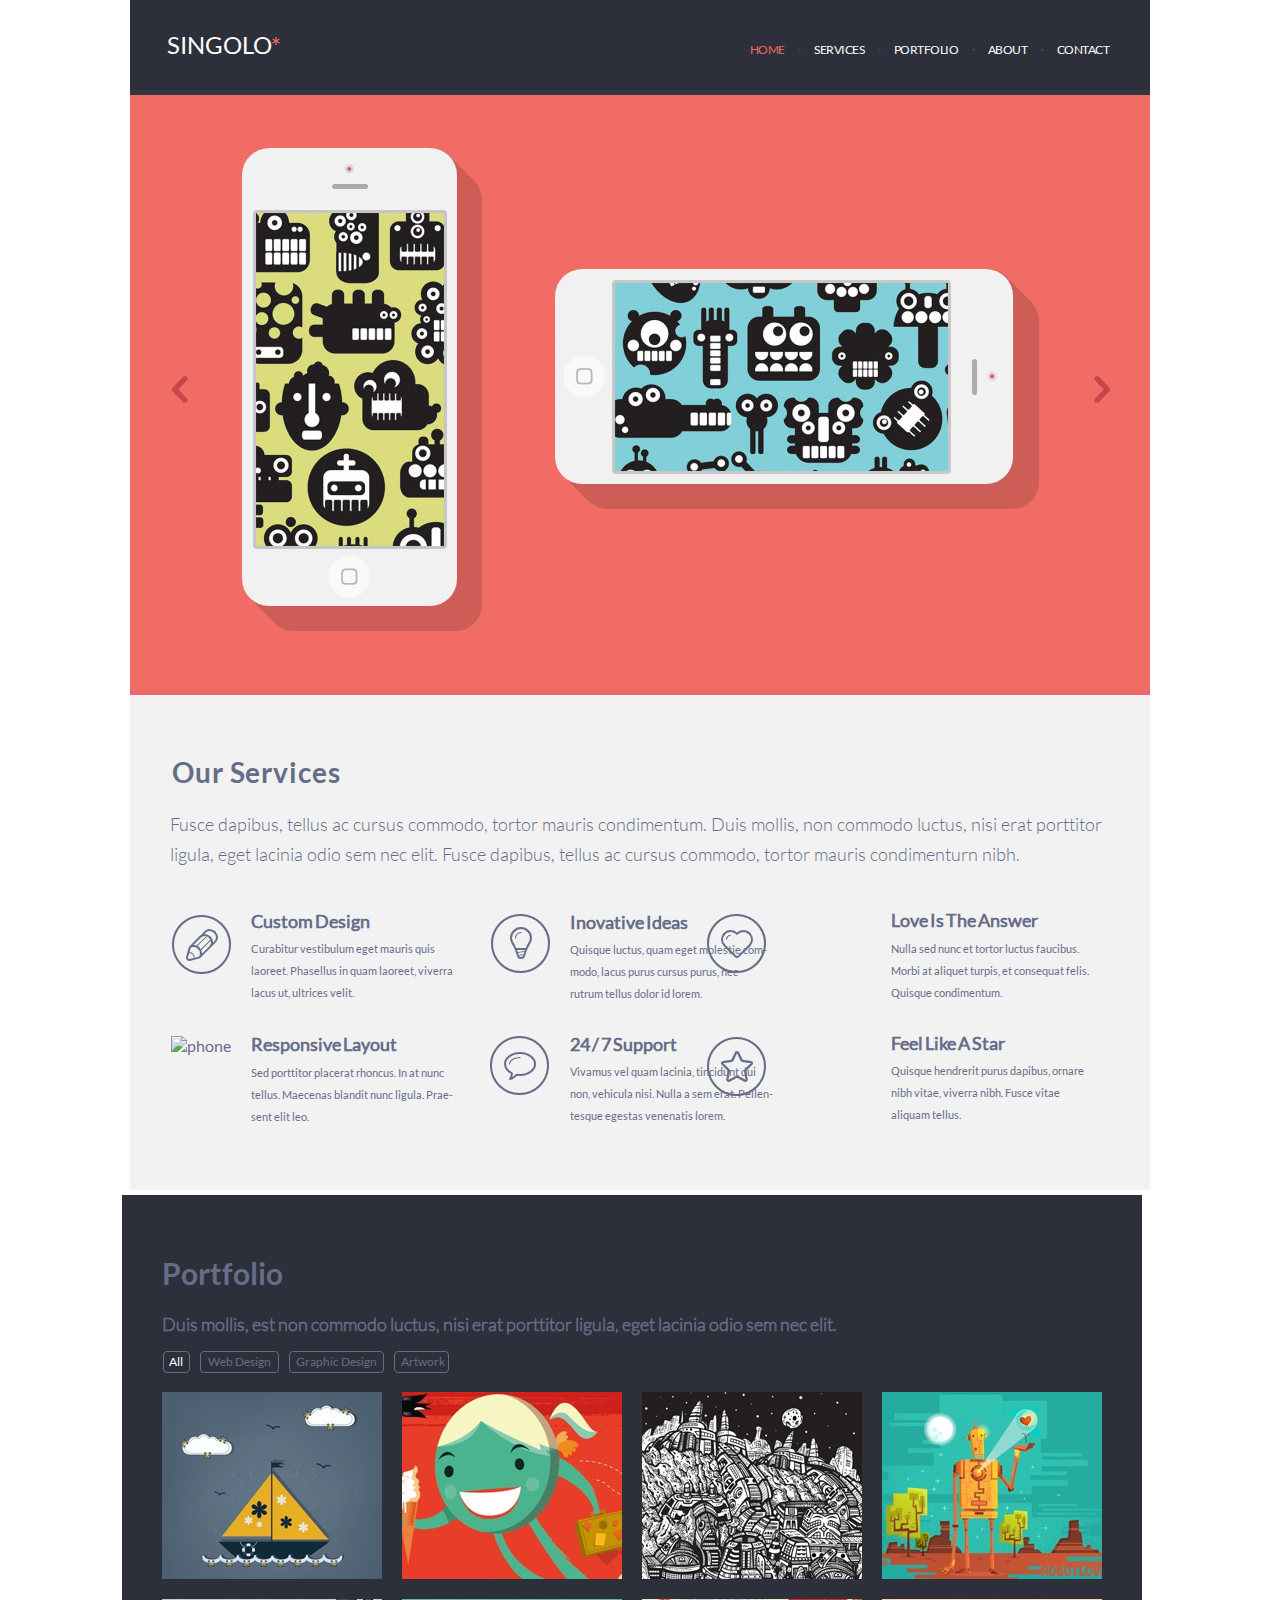
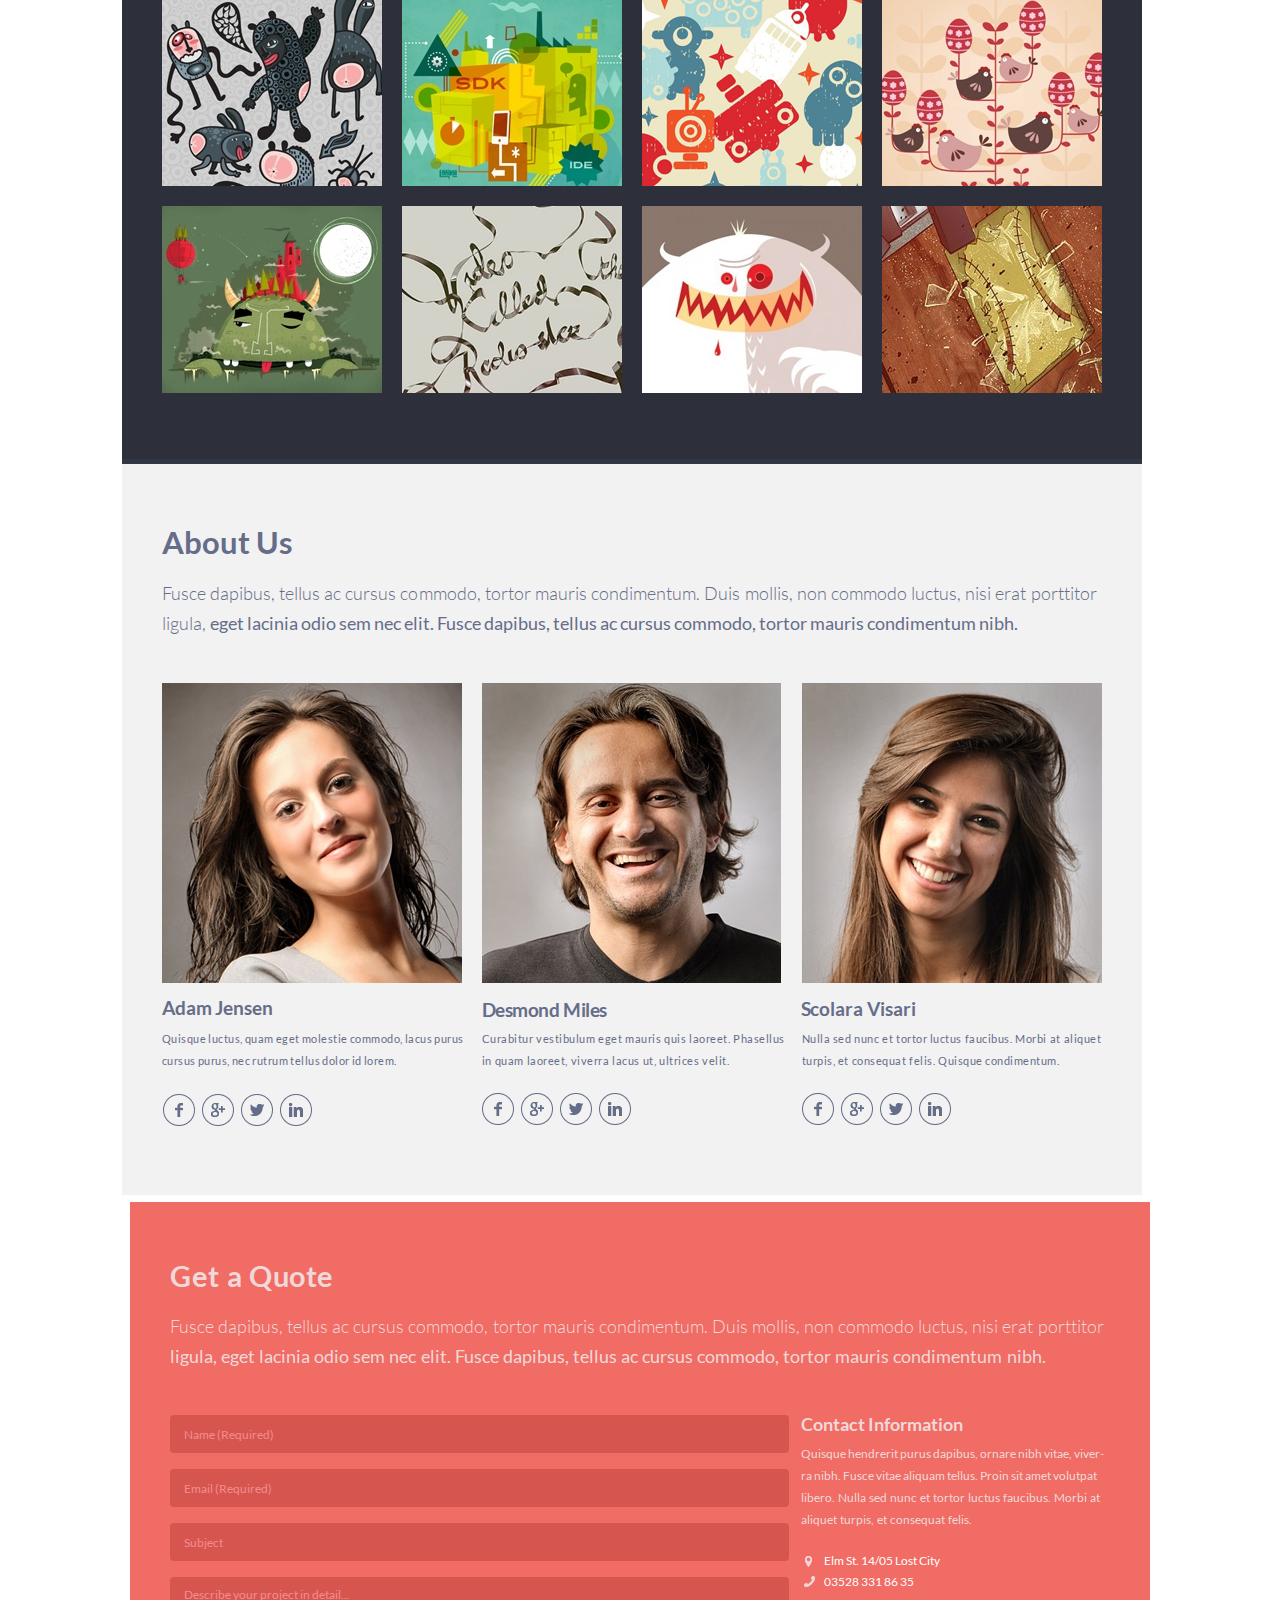
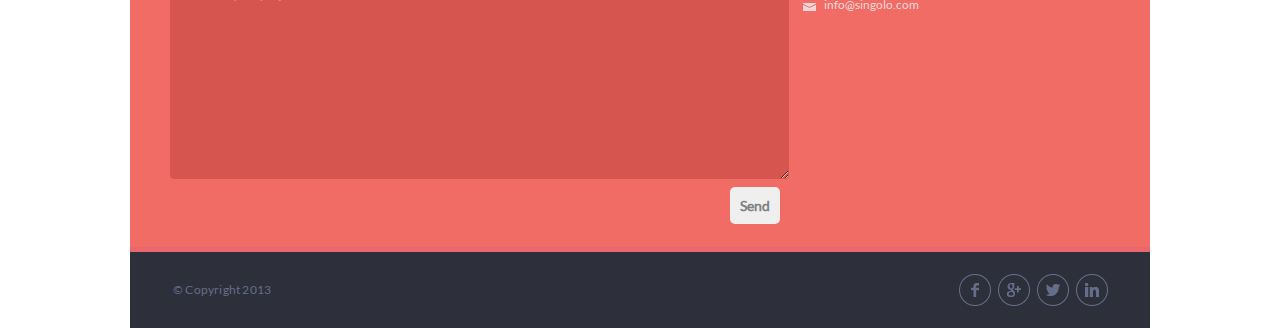
==== index.html @ 30cc9126 "feat: add html and css" ====
<!DOCTYPE html>
<html> 
    <head>
        <title>Singolo</title>
        <meta charset="UTF-8">
        <link  href="style.css" rel="stylesheet" type="text/css">
<link href='http://fonts.googleapis.com/css?family=Lato&subset=latin,latin-ext' rel='stylesheet' type='text/css'>
    </head>
    <body>
        <div class="header">
        <header>
<nav class="nav-box">
    <div><h1 id="logo">SINGOLO<span id="star">*</span></h1></div>
    <div><ul>
          <li><a href="#home">Home</a></li>
	  <li class="circle">·</li>
          <li><a id="white" href="#">services</a></li>
	  <li class="circle">·</li> 
          <li><a id="white" href="#">portfolio</a></li>
	  <li class="circle">·</li>
          <li><a id="white" href="#">about</a></li>
	  <li class="circle">·</li>
          <li><a id="white" href="#">contact</a></li>
    </ul></div>
</nav>
    </header>
    </div>
        <div>
<div class="red-box">
<img class="chev1" id="chev_1" src="assets/images/chev_1.png" alt="chev_1" />
<img id="phone-1" src="assets/images/iPhone_Vertical.png" alt="vertical-phone"/>
<img id="phone-2" src="assets/images/iPhone_Horizontal.png" alt="horizontal-phone"/>
<img class="chev2" id="chev_2" src="assets/images/chev_2.png" alt="chev_2"/>
</div>
<div class="grey-box">
<div class="service">
<h1 class="main-1">Our Services</h1> 
<p class="text-1"> Fusce dapibus, tellus ac cursus commodo, tortor mauris condimentum. Duis mollis, non commodo luctus, nisi erat porttitor <br> ligula, eget lacinia odio sem nec elit. Fusce dapibus, tellus ac cursus commodo, tortor mauris condimenturn nibh.</p>   
</div>
<div class="pen"> 
    <img src="assets/images/pen.png" alt="pen"/>
    <h1>Custom Design</h1>
    <p>Curabitur vestibulum eget mauris quis<br> laoreet. Phasellus in quam
        laoreet, viverra<br> lacus ut, ultrices velit.</p></div>
<div class="phone">
    <img src="assets/images/phone1.png" alt="phone"/>
    <h1>Responsive Layout</h1>
    <p>Sed porttitor placerat rhoncus. In at nunc<br> tellus. Maecenas
        blandit nunc ligula. Prae-<br>sent elit leo.</p>
</div>
<div class="bulb">
    <img src="assets/images/bulb.png" alt="bulb"/>
    <h1>Inovative Ideas</h1>
    <p> Quisque luctus, quam eget molestie com-<br>
        modo, lacus purus cursus purus, nec<br> rutrum tellus dolor id lorem.</p>
    </div>
<div class="dialog">
<img src="assets/images/bubble.png" alt="dialog"/>
<h1>24 / 7 Support</h1>
<p>Vivamus vel quam lacinia, tincidunt dui<br> non, vehicula nisi.
Nulla a sem erat. Pellen-<br>tesque egestas venenatis lorem.</p>
</div>
<div class="heart">
<img src="assets/images/heart.png" alt="heart" />
<h1>Love Is The Answer</h1>
<p> Nulla sed nunc et tortor luctus faucibus.<br> Morbi at aliquet
    turpis, et consequat felis.<br> Quisque condimentum.</p>
</div>
<div class="star">
<img src="assets/images/star.png" alt="star"/>
<h1>Feel Like A Star</h1>
<p> Quisque hendrerit purus dapibus, ornare<br> nibh vitae, viverra
    nibh. Fusce vitae<br> aliquam tellus.</p>
</div>
</div>
        </div>
	<div class="secondblock">
        <div class="head">
<h1>Portfolio</h1>
<p>Duis mollis, est non commodo luctus, nisi erat porttitor ligula, eget lacinia odio sem nec elit.</p>
        <nav class="nav-block"><ul>
            <li class="elall"><a class="allobj" href="#">All</a></li>
            <li id="ulsec" class="webdes"><a href="#">Web Design</a></li>
            <li id="ulsec" class="graphdes"><a href="#">Graphic Design</a></li>
            <li id="ulsec" class="artwork"><a href="#">Artwork</a></li>
        </ul></nav>
        <img id="ship" src="assets/images/p1.png" alt="ship"/>
        <img id="girl" src="assets/images/p2.png" alt="girl"/>
        <img id="city" src="assets/images/p3.png" alt="town"/>
        <img id="robot" src="assets/images/p4.png" alt="robot"/>
        <img id="hear" src="assets/images/p5.png" alt="hear"/>
        <img id="sdk" src="assets/images/p6.png" alt="sdk"/>
        <img id="details" src="assets/images/p7.png" alt="details"/>
        <img id="birds" src="assets/images/p8.png" alt="birds"/>
        <img id="monster" src="assets/images/p12.png" alt="monster"/>
        <img id="words" src="assets/images/p9.png" alt="words"/>
        <img id="monster2" src="assets/images/p10.png" alt="monster"/>
        <img id="smth" src="assets/images/p11.png" alt="something"/>
    </div>
       
        <div class="main-block">
<h1 class="about">About Us</h1>
<p id="textfoot">Fusce dapibus, tellus ac cursus commodo, tortor mauris condimentum. Duis mollis, non commodo luctus, nisi erat porttitor <br>
     ligula, <span>eget lacinia odio sem nec elit. Fusce dapibus, tellus ac cursus commodo, tortor mauris condimentum nibh.</span></p>
     <img id="phg" src="assets/images/ph1.png" alt="girl"/>
     <img id="ph2" src="assets/images/ph2.png" alt="man"/>
     <img id="ph3" src="assets/images/ph3.png" alt="girl"/>
     <br>
     <div class="girl1"><h1 id="h1ph1">Adam Jensen</h1>
     <p>
        Quisque luctus, quam eget molestie commodo, lacus purus <br> 
        cursus purus, nec rutrum tellus dolor id lorem.
     </p>
    </div>
     <div class="man1"><h1 id="h1ph2">Desmond Miles</h1>
        <p>
            Curabitur vestibulum eget mauris quis laoreet. Phasellus <br>
             in quam laoreet, viverra lacus ut, ultrices velit.
        </p></div>
        <div class="girl2"><h1 id="h1ph3">Scolara Visari</h1>
            <p>
                Nulla sed nunc et tortor luctus faucibus. Morbi at aliquet <br>  turpis, et consequat felis. 
                Quisque condimentum.
            </p></div>
            <div id="socials">
                <a href="#"><img id="face" src="assets/images/facebook.png" alt="facebook"/></a>
                <a href="#"><img id="goog" src="assets/images/google+.png" alt="google"/></a>
                <a href="#"><img id="twit" src="assets/images/twitter.png" alt="twitter"/></a>
                <a href="#"><img id="link" src="assets/images/linkedin.png" alt="linkedin"/></a>
               </div>
               <div id="socials1">
                <a href="#"><img id="face" src="assets/images/facebook.png" alt="facebook"/></a>
                <a href="#"><img id="goog" src="assets/images/google+.png" alt="google"/></a>
                <a href="#"><img id="twit" src="assets/images/twitter.png" alt="twitter"/></a>
                <a href="#"><img id="link" src="assets/images/linkedin.png" alt="linkedin"/></a>
               </div>
               <div id="socials2">
                <a href="#"><img id="face" src="assets/images/facebook.png" alt="facebook"/></a>
                <a href="#"><img id="goog" src="assets/images/google+.png" alt="google"/></a>
                <a href="#"><img id="twit" src="assets/images/twitter.png" alt="twitter"/></a>
                <a href="#"><img id="link" src="assets/images/linkedin.png" alt="linkedin"/></a>
               </div>
        </div>
        </div>
        <div class="red-block">
            <h1>Get a Quote</h1>
            <p>Fusce dapibus, tellus ac cursus commodo, tortor mauris condimentum. Duis mollis, non commodo luctus, nisi erat porttitor<br>
                <span>ligula, eget lacinia odio sem nec elit. Fusce dapibus, tellus ac cursus commodo, tortor mauris condimentum nibh.</span></p>
            <form class="form" method="POST">
            <p>
            <input id="one" type="text" name="Name" placeholder="Name (Required)" required>
            <input id="two" type="email" name="Email" placeholder="Email (Required)" required>
            <input id="three" type="text" name="Subject" placeholder="Subject">
            <textarea id="four" name="description" placeholder="Describe your project in detail..."></textarea>
           <br>
            <input id="five" type="submit" name="send" value="Send">
            </p>
            </form>
        </div>
        <div class="contacts"> 
            <h1>Contact Information</h1>
            <p>Quisque hendrerit purus dapibus, ornare nibh vitae, viver-<br> ra nibh. Fusce vitae aliquam tellus. Proin sit amet volutpat<br><span>libero. Nulla sed nunc et tortor luctus faucibus. Morbi at<br> aliquet turpis, et consequat felis.</span> </p>
        <img id="loc" src="assets/images/location.png" alt="location"/>
        <br>
        <img id="ph" src="assets/images/phone.png" alt="phone"/>
        <br>
        <img id="mail" src="assets/images/mail.png" alt="mail"/>
 
        <p id="loc1"><a id="link" href="mailto:dasha2013724@icloud.com">Elm St. 14/05 Lost City</a></p>
        <p id="ph1"><a id="link" href="tel:+375293877455">03528 331 86 35</a></p>
        <p id="mail1">info@singolo.com</p></div>
        <div><footer class="footer">
           <p>© Copyright 2013</p>
           <div id="socials4">
            <a href="#"><img id="face" src="assets/images/facebook.png" alt="facebook"/></a>
            <a href="#"><img id="goog" src="assets/images/google+.png" alt="google"/></a>
            <a href="#"><img id="twit" src="assets/images/twitter.png" alt="twitter"/></a>
            <a href="#"><img id="link" src="assets/images/linkedin.png" alt="linkedin"/></a>
           </div>
        </footer></div> 
    </body>
</html>
---- style.css ----
* {
    box-sizing: border-box;
    margin: 0;
    padding: 0;
    font-family: "Lato Regular", sans-serif;
}
body{
    margin:0;
    margin-left:0px;
}
a#white {color: #FFFFFF;}
a {
  position: relative;
  display: inline-block;
  color: #f06c64;
  text-decoration: none;
}
a::after {
  position: absolute;
  display: block;
  width: 0;
  height: 1px;
  content: "";
  background-color: #f06c64;
  transition: width 500ms;
}
a:focus {
  outline: none;
}
a:hover::after,
a:focus::after {
  width: 100%;
}
.header{
    margin:0 auto;
    width: 1020px; 
    height: 95px;
    background-color:#2d303a;
    border-bottom: 5px solid #323746;
}
.red-box{
    margin:0 auto;
    width: 1020px;
    height: 600px;
    background-color: #f06c64;
    border-bottom: 5px solid #ea676b;
}
.grey-box{
    margin:0 auto;
    width: 1020px;
    height: 500px;
    background-color: #f2f2f2;
    border-bottom: 5px solid #ffffff;
}
.nav-box{
    color:#ffffff;
    text-align:right;
    margin-right: 31px;
}
.nav-box ul{
    text-decoration: none;
    text-transform: uppercase;
    align-items: center;
    font-size: 12.4px;
    word-spacing:12px;
    font-weight: lighter;
    margin-top:-48px;
    margin-right: 10px;
    letter-spacing: -0.5px;
}
.nav-box ul li{
    text-align: center;
    display:inline-block;
}
.nav-box ul li a{
    color:#f06c64;
    text-decoration: none;
}
.circle{
    color: #494e62;
}
#logo {
    text-align: left;
    padding: 30px 37px;
    width:100px;
    font-size:24px;
    font-weight: normal;
    line-height: 30px;
}
#star{
    color: #f06c64
}
#phone-1{
    width:582px;
    height:580px;
    margin-top: -17px;
    margin-left: 110px;
    z-index: 1;
}
#phone-2{
    width: 580px;
    height:580px;
    position: absolute;
    margin-top: 69px;
    margin-left: -332px;
    z-index:2;   
}
.grey-box{
    color:#666d89;
}
.main-1{
    color:#666d89;
    padding-top: 60px;
    padding-left: 42px;
    font-size:28px;
    letter-spacing:0.9px;
    font-weight: 900;
    font-family: "Lato Bold", sans-serif !important;
}
.text-1{
    color: #666d89;
    font-size:18px;
    line-height: 30px;
    padding-left:40px;
    padding-top:20px;
    word-spacing:1px;
    font-family: "Lato Light", sans-serif;
}
.pen{
    padding-left:33px;
    padding-top:35px;

}
.pen img{
float: left;
margin-left:8px;
margin-top:10px;	
}
.pen h1{
    font-size: 18px;
    margin-left: 88px;
    margin-top:6px;
word-spacing:-1px;
letter-spacing:0px;

   }
.pen p{
    font-size: 11px;
    line-height: 22px;  
    margin-left: 88px;
    margin-top:6px;

}
.phone{
    padding-left:33px;
    padding-top:25px; 
}
.phone img{
    float: left;
    margin-left: 8px;
    margin-top:7px;
}
.phone h1{
     font-size: 18px;
    margin-left: 88px;
      margin-top:4px;
word-spacing:-1px;
}
.phone p{
    font-size: 11px;
     line-height: 22px;  
    margin-left: 88px;
    margin-top:7px;
}
.bulb{
    padding-left:300px;
    margin-top: -200px;
}
.bulb img{
    float: left;
    margin-top: -116px;
    margin-left: 60px;
}
.bulb h1{
     font-size: 18px;
    margin-left:140px;
    margin-top:-217px; 
word-spacing:-1px;
}
.bulb p{
    font-size: 11px;
    line-height: 22px;   
    margin-left:140px;
    margin-top: 6px;  
}
.dialog{
    padding-left:300px;
    margin-top: -200px;
}
.dialog img{
    float: left;
    margin-top: 2px;
   margin-left:59px;
}
.dialog h1{
    font-size: 18px;
    margin-left:140px;
    margin-top:228px;
word-spacing:-1px;
}
.dialog p{
 font-size: 11px;
    line-height: 22px; 
    margin-left:140px;
    margin-top:6px;
 
}
.heart img{  
    float: left;
    margin-top: -183px;
    margin-left: 576px;}
.heart h1{
    font-size: 18px;
    margin-left:761px;
    margin-top:-218px;
word-spacing:-1px;
    }
.heart p{
    font-size: 11px;
  line-height: 22px;  
    margin-left:761px;
    margin-top:7px; 
}
.star img{  
    float: left;
    margin-top: -60px;
    margin-left: 576px;;
}
.star h1{
     font-size: 18px;
     margin-left:761px;
    margin-top:28px;
word-spacing:-1px;
    }   
.star p{
   font-size: 11.3px;
    line-height: 22px;  
    padding-top: 10px;
    margin-left:761px;
    margin-top:-4px;
}
#chev_1{
    position: absolute;
    margin-top:281px;
    margin-left:42px;
}
.chev1:hover,.chev1:focus {
  filter: brightness(5) opacity(1);}
#chev_2{
    position: absolute;
    margin-left:272px;
    margin-top:281px;
    transition: filter 300ms;
}
.chev2:hover,
.chev2:focus {
  filter: brightness(5) opacity(1);}
.head{
    width: 1020px;
    height: 870px;
    background-color:#2d303a;
    border-bottom: 6px solid #323746;
    z-index: 1;
}
.secondblock {
margin-left: 122px;}
.head h1{
    color:#666d89;
    font-size: 30px;
    font-family: "Lato Bold", sans-serif;
    padding-left: 39.5px;
    padding-top: 60px;
}
.head p{
    color:#666d89;
    font-size: 18px;
    font-family: "Lato Light", sans-serif;
    padding-left: 39.5px;
    padding-top: 22px;
    font-weight: bold;
}
.webdes{
width: 79px;
}
.graphdes{
width: 95px;
}
.artwork{
width: 55px;
}
.nav-block{
    color:#666d89;
    margin-top: 16px;
    margin-left:40.5px;
    font-family: "Lato Regular";
}
.nav-block ul{
    text-decoration: none;
    align-items: center;
    font-size: 12px;
    font-weight: lighter;
    word-spacing: 7.8px;
}
.elall{
border: 1px solid white;

;
}
.nav-block ul li{
    text-align: center;
    display:inline-block;
    border: 1px solid #666d89;
    border-radius: 4px;
    padding: 2.3px 5.98px;
    word-spacing:0px;
}
.allobj{
color:white;
}
#ship{
    width: 220px;
    height: 187px;
    position:absolute;
    z-index: 2;
    margin-left:40px;
    margin-top: 19.5px;
}
#girl{
        width: 220px;
        height: 187px;
        position:absolute;
        z-index: 2;
        margin-left:280px;
        margin-top: 19.5px;
}
#city{
    width: 220px;
    height: 187px;
    position:absolute;
    z-index: 3;
    margin-top: 19.5px;
    margin-left: 520px;
}
#robot{
    width: 220px;
    height: 187px;
    position:absolute;
    z-index: 3;
    margin-top: 19.5px;
    margin-left: 760px;  
}
#hear{
    width: 220px;
    height: 187px;
    position:absolute;
    z-index: 2;
    margin-left:40px;
    margin-top: 226.5px;
}
#sdk{
    width: 220px;
    height: 187px;
    position:absolute;
    z-index: 2;
    margin-left:280px;
    margin-top: 226.5px;
}
#details{
    width: 220px;
    height: 187px;
    position:absolute;
    z-index: 2;
    margin-left:520px;
    margin-top: 226.5px;
}
#birds{
    width: 220px;
    height: 187px;
    position:absolute;
    z-index: 2;
    margin-left:760px;
    margin-top: 226.5px;  
}
#monster{
    width: 220px;
    height: 187px;
    position:absolute;
    z-index: 2;
    margin-left:40px;
    margin-top:433.5px;
}
#words{
    width: 220px;
    height: 187px;
    position:absolute;
    z-index: 2;
    margin-left:280px;
    margin-top:433.5px;
}
#monster2{
width: 220px;
    height: 187px;
    position:absolute;
    z-index: 2;
    margin-left:520px;
    margin-top:433.5px;
width: 220px;
   }
#smth{ width: 220px;
    height: 187px;
    position:absolute;
    z-index: 2;
    margin-left:760px;
    margin-top:433.5px;}
  
.main-block{
    width: 1020px;
    height: 738px;
    background-color: #f2f2f2;
    border-bottom: 7px solid #ffffff;
    z-index: 1;
}
.main-block h1{
    color:#666d89;
    font-size: 30.5px;
    font-family: "Lato Bold", sans-serif;
    padding-left: 39.5px;
    padding-top: 60px;   
}
.main-block p{
    color:#666d89;
    font-size:18px;
    line-height: 30px;
    font-family: "Lato Light", sans-serif;
    padding-left: 39.5px;
    padding-top: 18px;
    word-spacing:1.2px;
}
.main-block span{
    word-spacing: 0px;
}
.about{
margin-top: -1px;
}
#textfoot{
font-size: 18px;
line-height: 30px;
}

#phg{
    height: 300px;
    margin-left: 40px;
    margin-top:45px;
    position:absolute;
    z-index: 2;
}
#ph2{
    height: 300px;
    margin-left: 360px;
    margin-top:45px;
    position:absolute;
    z-index: 2;
}
#ph3{
    height: 300px;
    margin-left: 680px;
    margin-top:45px;
    position:absolute;
    z-index: 2;
}
#h1ph1{
    color:#666d89;
    font-size: 18.5px;
    font-family: "Lato Bold";
    font-weight: bolder;
    padding-left: 39.5px;
    padding-top: 340px;
    position: absolute;
    z-index: 3;
    word-spacing: -1px;
}

.girl1 p{
    color:#666d89;
    font-size: 11px;
    font-family: "Lato Regular";
    padding-left: 39.5px;
    padding-top: 371px; 
    position: absolute;
    z-index: 3;  
    line-height: 21.5px;
    word-spacing: -0.5px;
    letter-spacing: 0.5px;
}

.man1{
    padding-top: 341px;  
    padding-left: 320px; 
}
.man1 h1{
    color:#666d89;
    font-size: 19px;
    font-family: "Lato Bold";
    font-weight: bolder;
    position: absolute;
    z-index: 3;
    word-spacing: 0.5px; 
    padding-top: 0px;  
    letter-spacing: -0.5px;
}
.man1 p{
    color:#666d89;
    font-size: 11px;
    font-family: "Lato Regular";
    position: static;  
    line-height: 21.5px;
    word-spacing: 0.5px;
    padding-top: 30px;
    letter-spacing: 0.5px;
}
.girl2{ 
    padding-left: 640px; 
}
.girl2 h1{
    color:#666d89;
    font-size: 18.5px;
    font-family: "Lato Bold";
    font-weight: bolder;
    position: static;
    z-index: 3;
    word-spacing: 0.5px; 
    margin-top: -133px;
    margin-left: -1px;   
    letter-spacing: -0.1px;
}
.girl2 p{
    color:#666d89;
    font-size: 11px;
    font-family: "Lato Regular";
    position: center;
    z-index: 3;  
    line-height: 21.5px;
    word-spacing: 0.4px; 
    padding-top: 8px;
    letter-spacing: 0.5px;
}
#socials{
    margin-top: 22px;
    margin-left: 40px;
    word-spacing: 2px;
}
#socials1{
    margin-top: -39px;
    margin-left: 359px;
    word-spacing: 2px;
}
#socials2{
    margin-top: -38px;
    margin-left: 679px;
    word-spacing: 2px;
}
a{text-decoration: none;
color:#666d89;}
a:hover{
    color:white;
    text-decoration: none;
    box-shadow: 1px 1px 1px grey;
}
a{
color:#666d89;
}
.red-block{
    margin:0 auto;
    width: 1020px;
    height: 650px;
    background-color: #f06c64;
    border-bottom: 5px solid #ea676b;
}
.red-block h1
{
    color:#f0d8d9;
    padding-top: 56px;
    padding-left: 40px;
    font-size:29px;
    letter-spacing:0.5px;
    font-family: "Lato Bold";
    font-weight: 900;
    word-spacing: 0.5px;
}
.red-block p{
    color:#f0d8d9;
    font-size: 18px;
    font-family: "Lato Light";
    padding-left: 40px;
    padding-top: 18px;
    line-height: 30px;
    word-spacing:1.1px;
}
.red-box p span{
    word-spacing:0px;
    font-family: "Lato Light";
}
.form{
    padding-top: 4px;
    padding-left: 0px; 
}
#one{
    color:#f0d8d9;
    background-color:#d6564f;
    width:619px;
    height:38px;
    padding-left: 14px;
    font-size: 12px;
    border-radius: 4px;
    border: none;
    margin-top: 22.1px;
    font-family: "Lato Regular";
}
#two{
    color:#f0d8d9;
    background-color:#d6564f;
    width:619px;
    height:38px;
    padding-left: 14px;
    font-size: 12px;
    border-radius: 4px;
    border: none;
    margin-top: 16px;
    font-family: "Lato Regular";
}
#three{
    color:#f0d8d9;
    background-color:#d6564f;
    width:619px;
    height:38px;
    padding-left: 14px;
    font-size: 12px;
    border-radius: 4px;
    border: none;
    margin-top: 16px;
    font-family: "Lato Regular";
}
#four{
    color:#f0d8d9;
    background-color:#d6564f;
    width:619px;
    height:202px;
    padding-left: 14px;
    font-size: 12px;
    border-radius: 4px;
    border: none;
    margin-top: 16px;
     font-family: "Lato Regular"; 
     padding-top: 10px;
}
#five{
    margin-left: 560px;
    padding:10px 10px;
    font-size: 14px;
    border-radius: 5px;
    border: none;
    font-weight: 900;
    color: grey;
}
#one::placeholder{
    color: #f48c8f;
}
#two::placeholder{
    color: #f48c8f;
}
#three::placeholder{
    color: #f48c8f;
}
#four::placeholder{
    color: #f48c8f;
}
#five:hover{
    box-shadow: 2px 2px 2px black;
}
#one:hover{
    background-color: indianred;
}
#two:hover{
    background-color: indianred;
}
#four:hover{
    background-color: indianred;
}
#three:hover{
    background-color: indianred;
}
.footer{
    margin:0 auto;
    width: 1020px; 
    height: 76px;
    background-color:#2d303a;
    z-index: 1;
}
.footer p{
    color: #666d89;
    padding: 30px 43px;
    font-size: 12px;
    letter-spacing:0.2px;
}
#socials4{
   position: absolute;
   z-index: 2;
   margin-left: 828px;
   margin-top: -54px;
   word-spacing: 2px;
}
a:hover{
    color:#f0d8d9;
    text-decoration: none;
    box-shadow: 1px 1px 1px grey;
}
.contacts{
    position: absolute;
    z-index: 2;
    margin-left: 809px;
    margin-top: -440px;
}
a#link{
color:white;}
.contacts h1{
    color: #f0d8d9;
    font-size: 18px;
    font-family: "Lato Bold";
    margin-left: -8px;
    margin-top: 1px;
}
.contacts p{
    color: #f0d8d9;
    font-size: 12px;
    font-family: "Lato Regular";
    margin-top:   8px;
    line-height: 22px; 
    margin-left: -8px; 
}
.contacts span{
    word-spacing: 1px;
}
#loc{
    margin-top: 25px;
    margin-left: -4px;
}
#ph{
    margin-top: 6px;
    margin-left: -5px;
}
#mail{
    margin-top: 13px;
    margin-left: -6px; 
}
#loc1{
    margin-left: 15px;
    margin-top: -64px;
    z-index: 3;
}
#ph1{
    margin-left: 15px;  
    line-height: 5px;
    margin-top: 7px;
}
#mail1{
    margin-left: 15px;
    margin-top: 10px;
}
@font-face {
    font-family: "Lato Regular";
    src: url("assets/fonts/Lato-Regular.ttf") format("truetype");
  }
  @font-face {
    font-family: "Lato Light";
    src: url("assets/fonts/Lato-Light.ttf") format("truetype");
  }
  @font-face {
    font-family: "Lato Bold";
    src: url("assets/fonts/Lato-Bold.ttf") format("truetype");
  }
  @font-face {
    font-family: "Lato Black";
    src: url("assets/fonts/Lato-Black.ttf") format("truetype");
  }
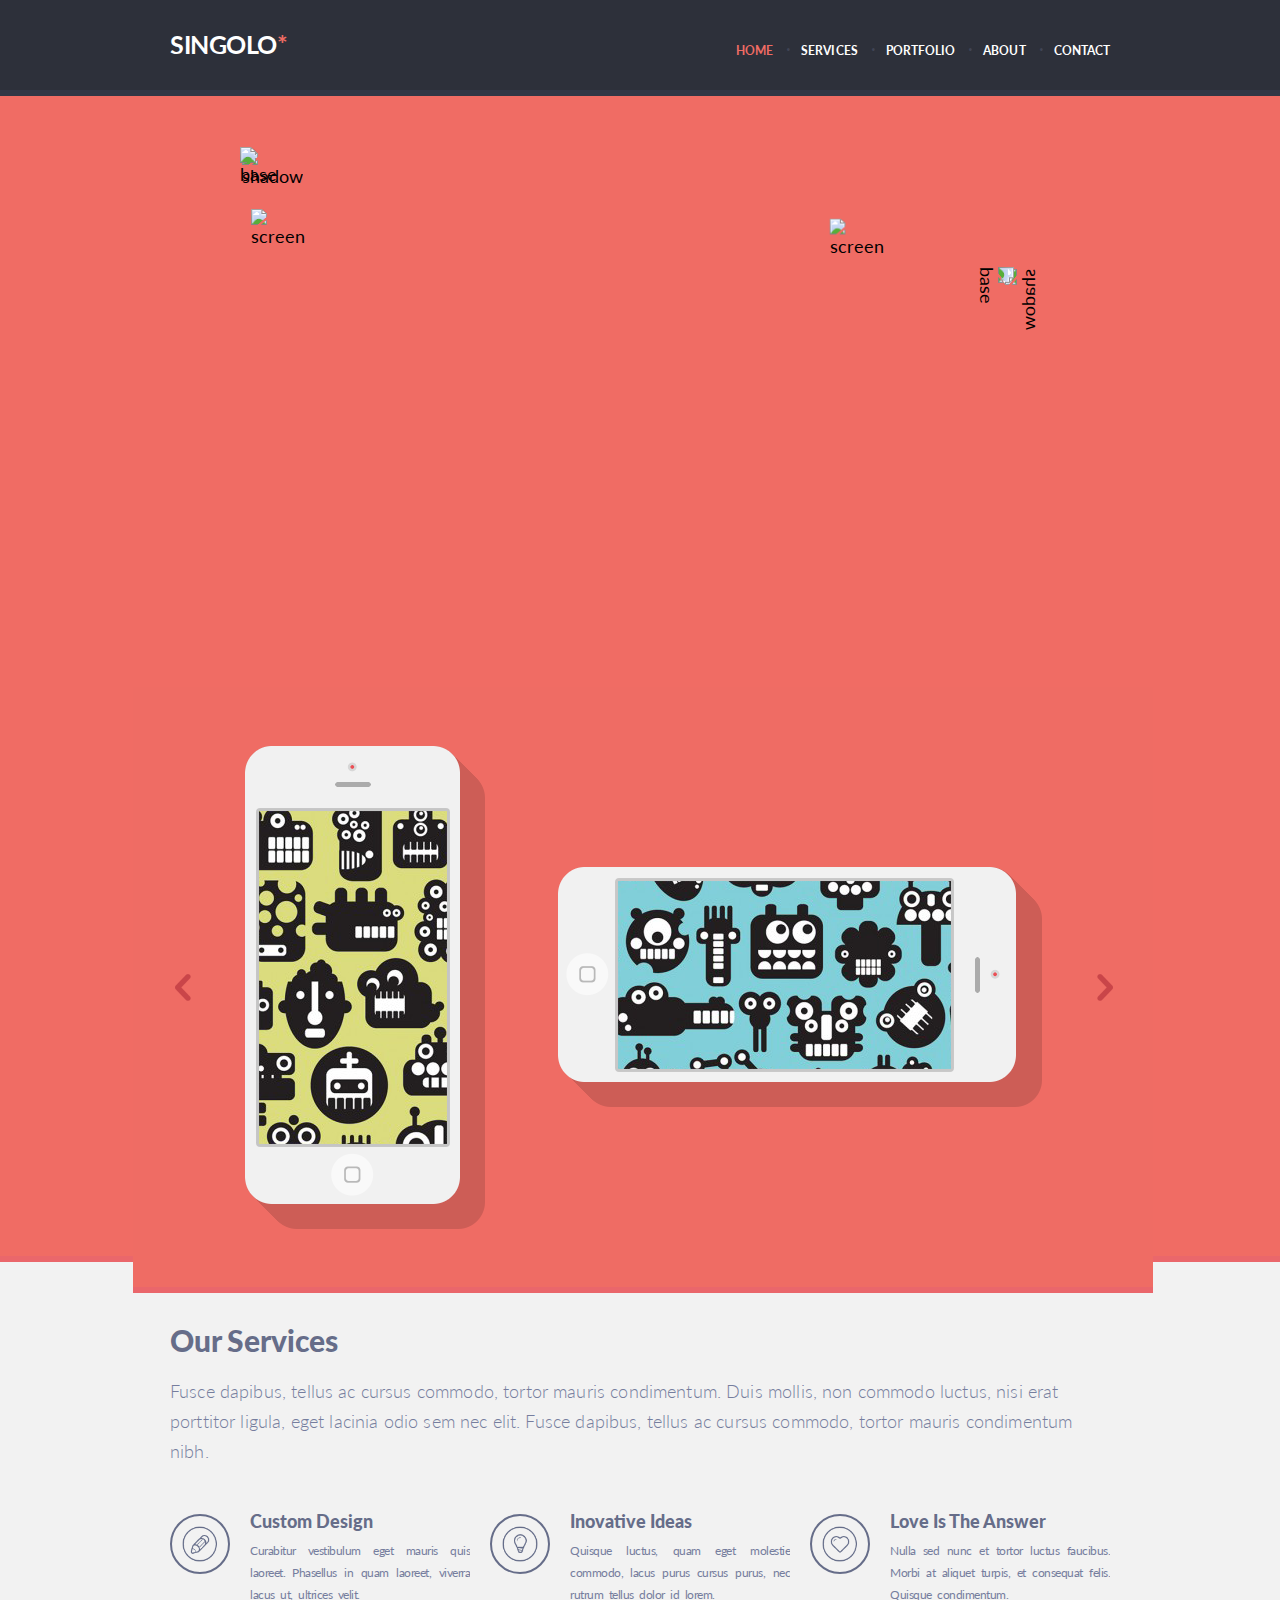
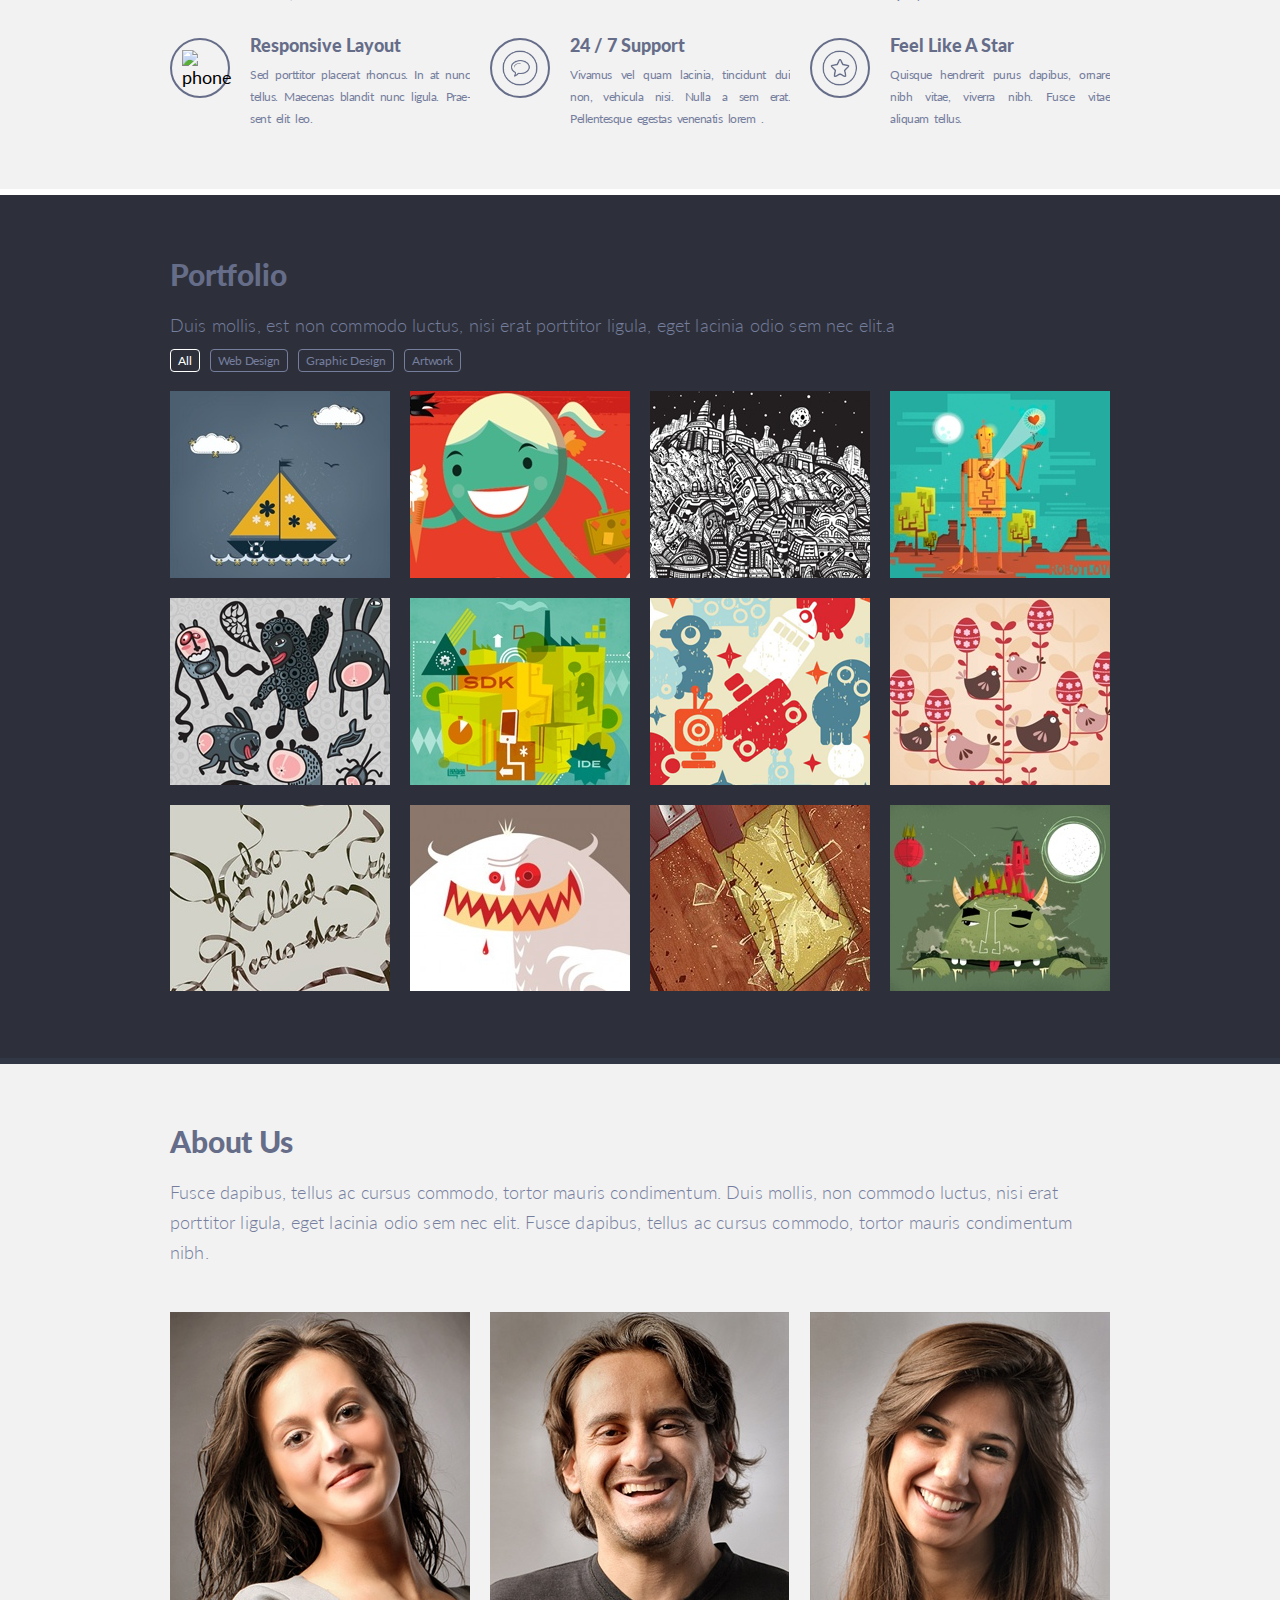
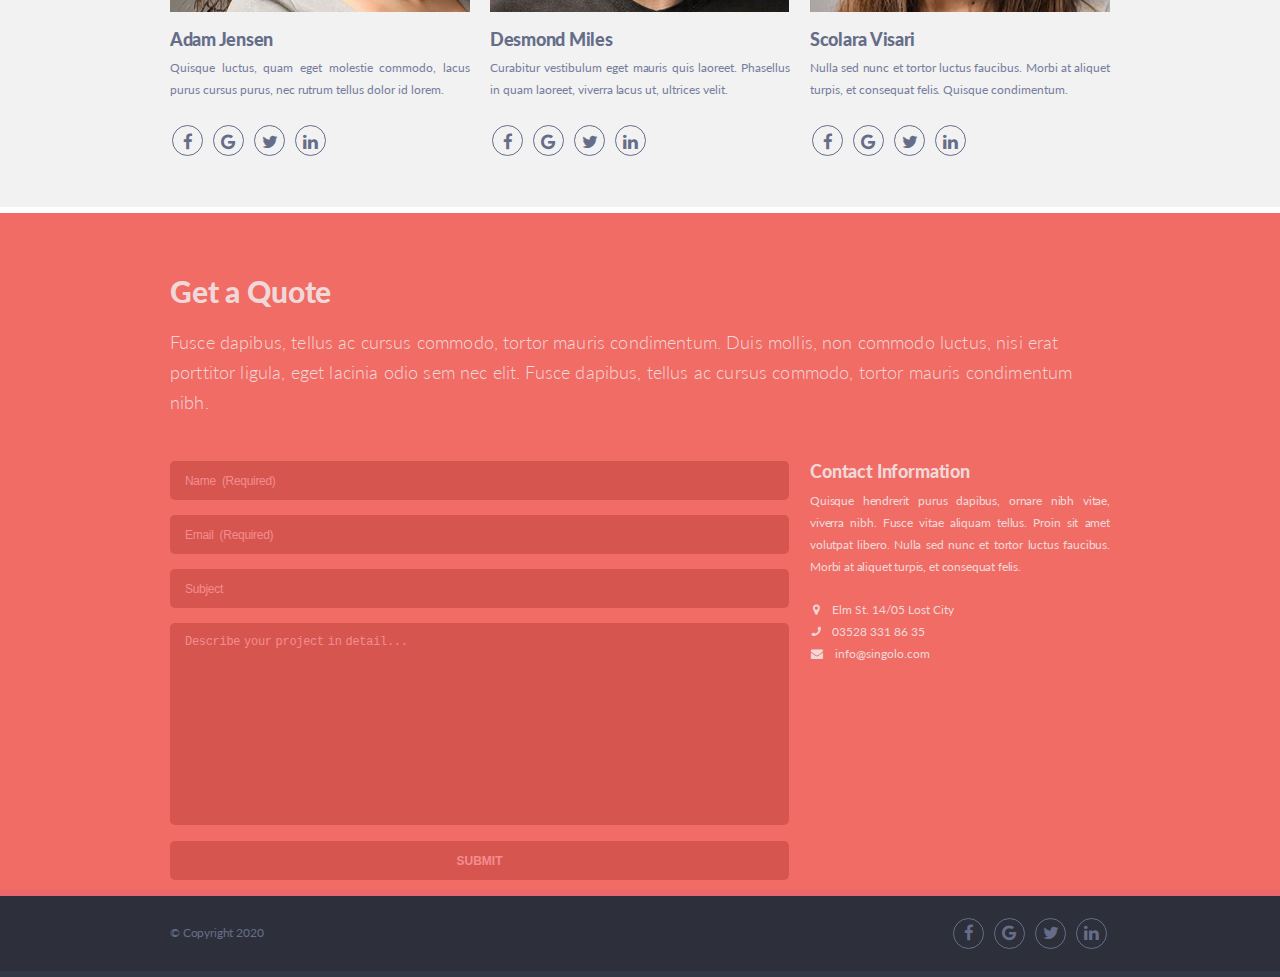
==== commit 9ddecfe3: "fix: refactor code" ====
--- a/index.html
+++ b/index.html
@@ -1,182 +1,316 @@
 <!DOCTYPE html>
-<html> 
-    <head>
-        <title>Singolo</title>
-        <meta charset="UTF-8">
-        <link  href="style.css" rel="stylesheet" type="text/css">
-<link href='http://fonts.googleapis.com/css?family=Lato&subset=latin,latin-ext' rel='stylesheet' type='text/css'>
-    </head>
-    <body>
-        <div class="header">
-        <header>
-<nav class="nav-box">
-    <div><h1 id="logo">SINGOLO<span id="star">*</span></h1></div>
-    <div><ul>
-          <li><a href="#home">Home</a></li>
-	  <li class="circle">·</li>
-          <li><a id="white" href="#">services</a></li>
-	  <li class="circle">·</li> 
-          <li><a id="white" href="#">portfolio</a></li>
-	  <li class="circle">·</li>
-          <li><a id="white" href="#">about</a></li>
-	  <li class="circle">·</li>
-          <li><a id="white" href="#">contact</a></li>
-    </ul></div>
-</nav>
+<html lang="en">
+
+<head>
+    <meta charset="UTF-8">
+    <meta name="viewport" content="width=device-width, initial-scale=1.0">
+    <title>Singolo</title>
+    <link href="https://fonts.googleapis.com/css?family=Lato:300,400,700,900&display=swap" rel="stylesheet">
+    <link rel="stylesheet" href="https://cdnjs.cloudflare.com/ajax/libs/font-awesome/4.7.0/css/font-awesome.min.css">
+    <link rel="stylesheet" href="style.css">
+</head>
+
+<body>
+    <header class="header" id="header">
+        <div class="wrapper">
+            <div class="header__wrapper">
+                <h1 class="logo"><a href="#">SINGOLO<span>*</span></a></h1>
+                <nav class="header__navigation">
+                    <ul class="navigation" id="navigation">
+                        <li class="navigation__item"><a href="#slider" class="navigation__link navigation__link_active">Home</a></li>
+                        <li class="navigation__item"><a href="#our-services" class="navigation__link">Services</a></li>
+                        <li class="navigation__item"><a href="#portfolio" class="navigation__link">Portfolio</a></li>
+                        <li class="navigation__item"><a href="#about-us" class="navigation__link">About</a></li>
+                        <li class="navigation__item"><a href="#contact-us" class="navigation__link">Contact</a></li>
+                    </ul>
+                </nav>
+            </div>
+        </div>
     </header>
+
+    <div class="slider" id="slider">
+        <div class="wrapper">
+            <div class="slider__wrapper">
+                <a href="#" class="slider__button slider__button_arrow-left">
+                </a>
+                <div class="slider__item fadeAnimation">
+                    <div class="phones">
+                        <div class="phones__item phones__item_vertical">
+                            <img class="phone__shadow" src="assets/images/Shadow.png" alt="shadow">
+                            <img class="phone__base" src="assets/images/Base.png" alt="base">
+                            <img class="phone__screen" src="assets/images/Screen1.png" alt="screen">
+                        </div>
+
+                        <div class="phones__item phones__item_horizontal">
+                            <img class="phone__shadow" src="assets/images/Shadow.png" alt="shadow">
+                            <img class="phone__base" src="assets/images/Base.png" alt="base">
+                            <img class="phone__screen" src="assets/images/Screen2.png" alt="screen">
+                        </div>
+                    </div>
+                </div>
+                <div class="slider__item fadeAnimation">
+                    <div class="phones">
+                        <img class="slider-img" src="assets/images/Slider.png" alt="slider">
+                    </div>
+                </div>
+                <a href="#" class="slider__button slider__button_arrow-right">
+                </a>
+            </div>
+
+        </div>
     </div>
-        <div>
-<div class="red-box">
-<img class="chev1" id="chev_1" src="assets/images/chev_1.png" alt="chev_1" />
-<img id="phone-1" src="assets/images/iPhone_Vertical.png" alt="vertical-phone"/>
-<img id="phone-2" src="assets/images/iPhone_Horizontal.png" alt="horizontal-phone"/>
-<img class="chev2" id="chev_2" src="assets/images/chev_2.png" alt="chev_2"/>
-</div>
-<div class="grey-box">
-<div class="service">
-<h1 class="main-1">Our Services</h1> 
-<p class="text-1"> Fusce dapibus, tellus ac cursus commodo, tortor mauris condimentum. Duis mollis, non commodo luctus, nisi erat porttitor <br> ligula, eget lacinia odio sem nec elit. Fusce dapibus, tellus ac cursus commodo, tortor mauris condimenturn nibh.</p>   
-</div>
-<div class="pen"> 
-    <img src="assets/images/pen.png" alt="pen"/>
-    <h1>Custom Design</h1>
-    <p>Curabitur vestibulum eget mauris quis<br> laoreet. Phasellus in quam
-        laoreet, viverra<br> lacus ut, ultrices velit.</p></div>
-<div class="phone">
-    <img src="assets/images/phone1.png" alt="phone"/>
-    <h1>Responsive Layout</h1>
-    <p>Sed porttitor placerat rhoncus. In at nunc<br> tellus. Maecenas
-        blandit nunc ligula. Prae-<br>sent elit leo.</p>
-</div>
-<div class="bulb">
-    <img src="assets/images/bulb.png" alt="bulb"/>
-    <h1>Inovative Ideas</h1>
-    <p> Quisque luctus, quam eget molestie com-<br>
-        modo, lacus purus cursus purus, nec<br> rutrum tellus dolor id lorem.</p>
+    <section class="our-services" id="our-services">
+        <div class="wrapper">
+            <div class="our-services__wrapper">
+                <div class="description-block">
+                    <h2 class="description-block__title">Our Services</h2>
+                    <h3 class="description-block__text">Fusce dapibus, tellus ac cursus commodo, tortor mauris condimentum. Duis mollis, non commodo luctus, nisi erat porttitor ligula, eget lacinia odio sem nec elit. Fusce dapibus, tellus ac cursus commodo, tortor mauris condimentum nibh.</h3>
+                </div>
+                <div class="layout-3-column">
+                    <div class="layout-2-column">
+                        <div class="service__icon">
+                            <img src="assets/images/pen.png" alt="pen">
+                        </div>
+                        <div class="service__content">
+                            <h3 class="service__title">Custom Design</h3>
+                            <p class="service__description">Curabitur vestibulum eget mauris quis laoreet. Phasellus in quam laoreet, viverra lacus ut, ultrices velit.
+                            </p>
+                        </div>
+                    </div>
+                    <div class="layout-2-column">
+                        <div class="service__icon">
+                            <img src="assets/images/bulb.png" alt="bulb">
+                        </div>
+                        <div class="service__content">
+                            <h3 class="service__title">Inovative Ideas</h3>
+                            <p class="service__description">Quisque luctus, quam eget molestie commodo, lacus purus cursus purus, nec rutrum tellus dolor id lorem.</p>
+                        </div>
+                    </div>
+                    <div class="layout-2-column">
+                        <div class="service__icon">
+                            <img src="assets/images/heart.png" alt="heart">
+                        </div>
+                        <div class="service__content">
+                            <h3 class="service__title">Love Is The Answer</h3>
+                            <p class="service__description">Nulla sed nunc et tortor luctus faucibus. Morbi at aliquet turpis, et consequat felis. Quisque condimentum.
+                            </p>
+                        </div>
+                    </div>
+                    <div class="layout-2-column">
+                        <div class="service__icon">
+                            <img src="assets/images/phone.svg" alt="phone">
+                        </div>
+                        <div class="service__content">
+                            <h3 class="service__title">Responsive Layout</h3>
+                            <p class="service__description">Sed porttitor placerat rhoncus. In at nunc tellus. Maecenas blandit nunc ligula. Prae-sent elit leo.</p>
+                        </div>
+                    </div>
+                    <div class="layout-2-column">
+                        <div class="service__icon">
+                            <img src="assets/images/bubble.png" alt="bubble">
+                        </div>
+                        <div class="service__content">
+                            <h3 class="service__title">24 / 7 Support</h3>
+                            <p class="service__description">Vivamus vel quam lacinia, tincidunt dui non, vehicula nisi. Nulla a sem erat. Pellentesque egestas venenatis lorem .</p>
+                        </div>
+                    </div>
+                    <div class="layout-2-column">
+                        <div class="service__icon">
+                            <img src="assets/images/star.png" alt="star">
+                        </div>
+                        <div class="service__content">
+                            <h3 class="service__title">Feel Like A Star</h3>
+                            <p class="service__description">Quisque hendrerit purus dapibus, ornare nibh vitae, viverra nibh. Fusce vitae aliquam tellus.</p>
+                        </div>
+                    </div>
+                </div>
+            </div>
+        </div>
+    </section>
+    <section class="portfolio" id="portfolio">
+        <div class="wrapper">
+            <div class="portfolio-wrapper">
+                <div class="description-block">
+                    <h2 class="description-block__title">Portfolio</h2>
+                    <h3 class="description-block__text">Duis mollis, est non commodo luctus, nisi erat porttitor ligula, eget lacinia odio sem nec elit.a</h3>
+                </div>
+                <div class="portfolio__menu" id="portfolio__menu">
+                    <ul class="menu">
+                        <li class="menu__item "><a class="menu__link menu__link_active" href="#">All</a></li>
+                        <li class="menu__item"><a class="menu__link" href="#">Web Design</a></li>
+                        <li class="menu__item"><a class="menu__link" href="#">Graphic Design</a></li>
+                        <li class="menu__item"><a class="menu__link" href="#">Artwork</a></li>
+                    </ul>
+                </div>
+                <div class="portfolio__container">
+                    <div class="portfolio__img">
+                        <a href="#">
+                            <img src="assets/images/p1.png" alt="img1">
+                        </a>
+                    </div>
+                    <div class="portfolio__img">
+                        <a href="#">
+                            <img src="assets/images/p2.png" alt="img2">
+                        </a>
+                    </div>
+                    <div class="portfolio__img">
+                        <a href="#">
+                            <img src="assets/images/p3.png" alt="img3">
+                        </a>
+                    </div>
+                    <div class="portfolio__img">
+                        <a href="#">
+                            <img src="assets/images/p4.png" alt="img4">
+                        </a>
+                    </div>
+                    <div class="portfolio__img">
+                        <a href="#">
+                            <img src="assets/images/p5.png" alt="img5">
+                        </a>
+                    </div>
+                    <div class="portfolio__img">
+                        <a href="#">
+                            <img src="assets/images/p6.png" alt="img6">
+                        </a>
+                    </div>
+                    <div class="portfolio__img">
+                        <a href="#">
+                            <img src="assets/images/p7.png" alt="img7">
+                        </a>
+                    </div>
+                    <div class="portfolio__img">
+                        <a href="#">
+                            <img src="assets/images/p8.png" alt="img8">
+                        </a>
+                    </div>
+                    <div class="portfolio__img">
+                        <a href="#">
+                            <img src="assets/images/p9.png" alt="img9">
+                        </a>
+                    </div>
+                    <div class="portfolio__img">
+                        <a href="#">
+                            <img src="assets/images/p10.png" alt="img10">
+                        </a>
+                    </div>
+                    <div class="portfolio__img">
+                        <a href="#">
+                            <img src="assets/images/p11.png" alt="img11">
+                        </a>
+                    </div>
+                    <div class="portfolio__img">
+                        <a href="#">
+                            <img src="assets/images/p12.png" alt="img12">
+                        </a>
+                    </div>
+                </div>
+            </div>
+        </div>
+    </section>
+    <section class="about-us" id="about-us">
+        <div class="wrapper">
+            <div class="about-us-wrapper">
+                <div class="description-block">
+                    <h2 class="description-block__title">About Us</h2>
+                    <h3 class="description-block__text">Fusce dapibus, tellus ac cursus commodo, tortor mauris condimentum. Duis mollis, non commodo luctus, nisi erat porttitor ligula, eget lacinia odio sem nec elit. Fusce dapibus, tellus ac cursus commodo, tortor mauris condimentum nibh.</h3>
+                </div>
+                <div class="profile">
+                    <div class="profile__item">
+                        <img class="profile__avatar" src="assets/images/ph1.png" alt="#" />
+                        <h4 class="profile__name">Adam Jensen</h4>
+                        <p class="profile__description">Quisque luctus, quam eget molestie commodo, lacus purus cursus purus, nec rutrum tellus dolor id lorem.</p>
+                        <div class="profile__social">
+                            <a href="#"><span class="fa fa-facebook"></span></a>
+                            <a href="#"><span class="fa fa-google"></span></a>
+                            <a href="#"><span class="fa fa-twitter"></span></a>
+                            <a href="#"><span class="fa fa-linkedin"></span></a>
+                        </div>
+                    </div>
+                    <div class="profile__item">
+                        <img class="profile__avatar" src="assets/images/ph2.png" alt="#" />
+                        <h4 class="profile__name">Desmond Miles</h4>
+                        <p class="profile__description">Curabitur vestibulum eget mauris quis laoreet. Phasellus in quam laoreet, viverra lacus ut, ultrices velit.</p>
+                        <div class="profile__social">
+                            <a href="#"><span class="fa fa-facebook"></span></a>
+                            <a href="#"><span class="fa fa-google"></span></a>
+                            <a href="#"><span class="fa fa-twitter"></span></a>
+                            <a href="#"><span class="fa fa-linkedin"></span></a>
+                        </div>
+                    </div>
+                    <div class="profile__item">
+                        <img class="profile__avatar" src="assets/images/ph3.png" alt="#" />
+                        <h4 class="profile__name">Scolara Visari</h4>
+                        <p class="profile__description">Nulla sed nunc et tortor luctus faucibus. Morbi at aliquet turpis, et consequat felis. Quisque condimentum.</p>
+                        <div class="profile__social">
+                            <a href="#"><span class="fa fa-facebook"></span></a>
+                            <a href="#"><span class="fa fa-google"></span></a>
+                            <a href="#"><span class="fa fa-twitter"></span></a>
+                            <a href="#"><span class="fa fa-linkedin"></span></a>
+                        </div>
+                    </div>
+                </div>
+            </div>
+        </div>
+    </section>
+    <section class="contact-us" id="contact-us">
+        <div class="wrapper">
+            <div class="contact-us__wrapper">
+                <div class="description-block">
+                    <h2 class="description-block__title">Get a Quote</h2>
+                    <h3 class="description-block__text">Fusce dapibus, tellus ac cursus commodo, tortor mauris condimentum. Duis mollis, non commodo luctus, nisi erat porttitor ligula, eget lacinia odio sem nec elit. Fusce dapibus, tellus ac cursus commodo, tortor mauris condimentum nibh.</h3>
+                </div>
+                <div class="contact-us__container">
+                    <form id="contact-us-form" class="form" action="#" method="POST">
+                        <input name="Name" class="form__name" type="text" maxlength="80" required value="" placeholder="Name  (Required)">
+
+                        <input name="Email" class="form__email" type="email" maxlength="80" required value="" placeholder="Email  (Required)">
+
+                        <input name="Subject" class="form__subject" type="text" maxlength="80" value="" placeholder="Subject">
+
+                        <textarea name="Detail" class="form__detail" maxlength="340" placeholder="Describe your project in detail..."></textarea>
+
+                        <input type="submit" value="submit" name="subscribe" class="form__submit" id="form__submit">
+                    </form>
+                    <div class="info">
+                        <h4 class="info__title">Contact Information</h4>
+                        <p class="info__description">Quisque hendrerit purus dapibus, ornare nibh vitae, viverra nibh. Fusce vitae aliquam tellus. Proin sit amet volutpat libero. Nulla sed nunc et tortor luctus faucibus. Morbi at aliquet turpis, et consequat felis.</p>
+                        <p class="info__contact"><span class="fa fa-map-marker"></span>Elm St. 14/05 Lost City </p>
+                        <p class="info__contact"><span class="fa fa-phone"></span><a href="tel:+035283318635">03528 331 86 35</a></p>
+                        <p class="info__contact"><span class="fa fa-envelope"></span>
+                            <a href="mailto:info@singolo.com">info@singolo.com</a>
+                        </p>
+                    </div>
+                </div>
+            </div>
+        </div>
+    </section>
+    <footer class="footer" id="footer">
+        <div class="wrapper">
+            <div class="footer__wrapper">
+                <div class="footer__container">
+                    <div class="footer__copyright">© Copyright 2020 </div>
+                    <div class="footer__social">
+                        <a href="#"><span class="fa fa-facebook"></span></a>
+                        <a href="#"><span class="fa fa-google"></span></a>
+                        <a href="#"><span class="fa fa-twitter"></span></a>
+                        <a href="#"><span class="fa fa-linkedin"></span></a>
+                    </div>
+                </div>
+            </div>
+        </div>
+    </footer>
+
+    <div id="message-box" class="message-box hidden">
+        <div id="message" class="message">
+            <p>The letter was sent!</p><br>
+            <p id="message-subject" class="message__subject"></p><br>
+            <p id="message-description" class="message__description"></p>
+            <div class="button-container">
+                <button id="button_ok" class="button button_ok">OK</button>
+            </div>
+        </div>
     </div>
-<div class="dialog">
-<img src="assets/images/bubble.png" alt="dialog"/>
-<h1>24 / 7 Support</h1>
-<p>Vivamus vel quam lacinia, tincidunt dui<br> non, vehicula nisi.
-Nulla a sem erat. Pellen-<br>tesque egestas venenatis lorem.</p>
-</div>
-<div class="heart">
-<img src="assets/images/heart.png" alt="heart" />
-<h1>Love Is The Answer</h1>
-<p> Nulla sed nunc et tortor luctus faucibus.<br> Morbi at aliquet
-    turpis, et consequat felis.<br> Quisque condimentum.</p>
-</div>
-<div class="star">
-<img src="assets/images/star.png" alt="star"/>
-<h1>Feel Like A Star</h1>
-<p> Quisque hendrerit purus dapibus, ornare<br> nibh vitae, viverra
-    nibh. Fusce vitae<br> aliquam tellus.</p>
-</div>
-</div>
-        </div>
-	<div class="secondblock">
-        <div class="head">
-<h1>Portfolio</h1>
-<p>Duis mollis, est non commodo luctus, nisi erat porttitor ligula, eget lacinia odio sem nec elit.</p>
-        <nav class="nav-block"><ul>
-            <li class="elall"><a class="allobj" href="#">All</a></li>
-            <li id="ulsec" class="webdes"><a href="#">Web Design</a></li>
-            <li id="ulsec" class="graphdes"><a href="#">Graphic Design</a></li>
-            <li id="ulsec" class="artwork"><a href="#">Artwork</a></li>
-        </ul></nav>
-        <img id="ship" src="assets/images/p1.png" alt="ship"/>
-        <img id="girl" src="assets/images/p2.png" alt="girl"/>
-        <img id="city" src="assets/images/p3.png" alt="town"/>
-        <img id="robot" src="assets/images/p4.png" alt="robot"/>
-        <img id="hear" src="assets/images/p5.png" alt="hear"/>
-        <img id="sdk" src="assets/images/p6.png" alt="sdk"/>
-        <img id="details" src="assets/images/p7.png" alt="details"/>
-        <img id="birds" src="assets/images/p8.png" alt="birds"/>
-        <img id="monster" src="assets/images/p12.png" alt="monster"/>
-        <img id="words" src="assets/images/p9.png" alt="words"/>
-        <img id="monster2" src="assets/images/p10.png" alt="monster"/>
-        <img id="smth" src="assets/images/p11.png" alt="something"/>
-    </div>
-       
-        <div class="main-block">
-<h1 class="about">About Us</h1>
-<p id="textfoot">Fusce dapibus, tellus ac cursus commodo, tortor mauris condimentum. Duis mollis, non commodo luctus, nisi erat porttitor <br>
-     ligula, <span>eget lacinia odio sem nec elit. Fusce dapibus, tellus ac cursus commodo, tortor mauris condimentum nibh.</span></p>
-     <img id="phg" src="assets/images/ph1.png" alt="girl"/>
-     <img id="ph2" src="assets/images/ph2.png" alt="man"/>
-     <img id="ph3" src="assets/images/ph3.png" alt="girl"/>
-     <br>
-     <div class="girl1"><h1 id="h1ph1">Adam Jensen</h1>
-     <p>
-        Quisque luctus, quam eget molestie commodo, lacus purus <br> 
-        cursus purus, nec rutrum tellus dolor id lorem.
-     </p>
-    </div>
-     <div class="man1"><h1 id="h1ph2">Desmond Miles</h1>
-        <p>
-            Curabitur vestibulum eget mauris quis laoreet. Phasellus <br>
-             in quam laoreet, viverra lacus ut, ultrices velit.
-        </p></div>
-        <div class="girl2"><h1 id="h1ph3">Scolara Visari</h1>
-            <p>
-                Nulla sed nunc et tortor luctus faucibus. Morbi at aliquet <br>  turpis, et consequat felis. 
-                Quisque condimentum.
-            </p></div>
-            <div id="socials">
-                <a href="#"><img id="face" src="assets/images/facebook.png" alt="facebook"/></a>
-                <a href="#"><img id="goog" src="assets/images/google+.png" alt="google"/></a>
-                <a href="#"><img id="twit" src="assets/images/twitter.png" alt="twitter"/></a>
-                <a href="#"><img id="link" src="assets/images/linkedin.png" alt="linkedin"/></a>
-               </div>
-               <div id="socials1">
-                <a href="#"><img id="face" src="assets/images/facebook.png" alt="facebook"/></a>
-                <a href="#"><img id="goog" src="assets/images/google+.png" alt="google"/></a>
-                <a href="#"><img id="twit" src="assets/images/twitter.png" alt="twitter"/></a>
-                <a href="#"><img id="link" src="assets/images/linkedin.png" alt="linkedin"/></a>
-               </div>
-               <div id="socials2">
-                <a href="#"><img id="face" src="assets/images/facebook.png" alt="facebook"/></a>
-                <a href="#"><img id="goog" src="assets/images/google+.png" alt="google"/></a>
-                <a href="#"><img id="twit" src="assets/images/twitter.png" alt="twitter"/></a>
-                <a href="#"><img id="link" src="assets/images/linkedin.png" alt="linkedin"/></a>
-               </div>
-        </div>
-        </div>
-        <div class="red-block">
-            <h1>Get a Quote</h1>
-            <p>Fusce dapibus, tellus ac cursus commodo, tortor mauris condimentum. Duis mollis, non commodo luctus, nisi erat porttitor<br>
-                <span>ligula, eget lacinia odio sem nec elit. Fusce dapibus, tellus ac cursus commodo, tortor mauris condimentum nibh.</span></p>
-            <form class="form" method="POST">
-            <p>
-            <input id="one" type="text" name="Name" placeholder="Name (Required)" required>
-            <input id="two" type="email" name="Email" placeholder="Email (Required)" required>
-            <input id="three" type="text" name="Subject" placeholder="Subject">
-            <textarea id="four" name="description" placeholder="Describe your project in detail..."></textarea>
-           <br>
-            <input id="five" type="submit" name="send" value="Send">
-            </p>
-            </form>
-        </div>
-        <div class="contacts"> 
-            <h1>Contact Information</h1>
-            <p>Quisque hendrerit purus dapibus, ornare nibh vitae, viver-<br> ra nibh. Fusce vitae aliquam tellus. Proin sit amet volutpat<br><span>libero. Nulla sed nunc et tortor luctus faucibus. Morbi at<br> aliquet turpis, et consequat felis.</span> </p>
-        <img id="loc" src="assets/images/location.png" alt="location"/>
-        <br>
-        <img id="ph" src="assets/images/phone.png" alt="phone"/>
-        <br>
-        <img id="mail" src="assets/images/mail.png" alt="mail"/>
- 
-        <p id="loc1"><a id="link" href="mailto:dasha2013724@icloud.com">Elm St. 14/05 Lost City</a></p>
-        <p id="ph1"><a id="link" href="tel:+375293877455">03528 331 86 35</a></p>
-        <p id="mail1">info@singolo.com</p></div>
-        <div><footer class="footer">
-           <p>© Copyright 2013</p>
-           <div id="socials4">
-            <a href="#"><img id="face" src="assets/images/facebook.png" alt="facebook"/></a>
-            <a href="#"><img id="goog" src="assets/images/google+.png" alt="google"/></a>
-            <a href="#"><img id="twit" src="assets/images/twitter.png" alt="twitter"/></a>
-            <a href="#"><img id="link" src="assets/images/linkedin.png" alt="linkedin"/></a>
-           </div>
-        </footer></div> 
-    </body>
-</html>+    <script src="script.js"></script>
+</body>
+
+</html>
--- a/style.css
+++ b/style.css
@@ -1,794 +1,762 @@
-* {
+:root {
+    --header-bg-color: #2d303a;
+    --header-shadow-bg-color: #323746;
+    --nav-dot-color: #404455;
+    --slider-bg-color: #f06c64;
+    --slider-shadow-bg-color: #ea676b;
+    --our-services-bg-color: #f2f2f2;
+    --white-color: #ffffff;
+    --portfolio-bg-color: #2d303a;
+    --portfolio-shadow-bg-color: #323746;
+    --block-title-color: #666d89;
+    --block-text-color: #767e9e;
+    --block-title-color-2: #f0d8d9;
+    --input-bg: #d6564f;
+    --input-text-color: #f48c8f;
+    --wrapper-content-width: 1020px;
+    --font: "Lato", Verdana, sans-serif;
+}
+
+*,
+*:before,
+*:after {
     box-sizing: border-box;
     margin: 0;
     padding: 0;
-    font-family: "Lato Regular", sans-serif;
-}
-body{
-    margin:0;
-    margin-left:0px;
-}
-a#white {color: #FFFFFF;}
-a {
-  position: relative;
-  display: inline-block;
-  color: #f06c64;
-  text-decoration: none;
-}
-a::after {
-  position: absolute;
-  display: block;
-  width: 0;
-  height: 1px;
-  content: "";
-  background-color: #f06c64;
-  transition: width 500ms;
-}
-a:focus {
-  outline: none;
-}
-a:hover::after,
-a:focus::after {
-  width: 100%;
-}
-.header{
-    margin:0 auto;
-    width: 1020px; 
-    height: 95px;
-    background-color:#2d303a;
-    border-bottom: 5px solid #323746;
-}
-.red-box{
-    margin:0 auto;
-    width: 1020px;
-    height: 600px;
-    background-color: #f06c64;
-    border-bottom: 5px solid #ea676b;
-}
-.grey-box{
-    margin:0 auto;
-    width: 1020px;
-    height: 500px;
-    background-color: #f2f2f2;
-    border-bottom: 5px solid #ffffff;
-}
-.nav-box{
-    color:#ffffff;
-    text-align:right;
-    margin-right: 31px;
-}
-.nav-box ul{
+}
+
+html {
+    font-size: 10px;
+}
+
+body {
+    font-size: 1.8rem;
+    font-family: var(--font);
+}
+
+.wrapper {
+    max-width: var(--wrapper-content-width);
+    margin: auto;
+}
+
+
+/*Header*/
+
+.header {
+    background: var(--header-bg-color);
+    border-bottom: 6px solid var(--header-shadow-bg-color);
+    padding: 14px 0 16px 0;
+}
+
+.header_sticky {
+    position: sticky;
+    top: 0;
+    width: 100%;
+    z-index: 100;
+    padding: 0;
+}
+
+.header__wrapper {
+    display: flex;
+    align-items: center;
+    justify-content: space-between;
+    padding: 0 40px;
+}
+
+.logo {
+    font-size: 2.5rem;
+    letter-spacing: -0.5px;
+}
+
+.logo>a {
+    font-weight: 700;
+    text-align: left;
+    color: var(--white-color);
     text-decoration: none;
+}
+
+.logo>a>span {
+    color: var(--slider-bg-color);
+}
+
+
+/*Navigation*/
+
+.header__navigation {
+    padding: 23px 0px 15px;
+}
+
+.navigation {
+    display: flex;
+}
+
+.navigation__item {
+    list-style: none;
+    padding-left: 13px;
+}
+
+.navigation__link {
+    cursor: pointer;
+    text-decoration: none;
+    font-size: 1.2rem;
+    line-height: 0.6rem;
+    color: var(--white-color);
+    font-weight: 700;
+    text-align: left;
     text-transform: uppercase;
-    align-items: center;
-    font-size: 12.4px;
-    word-spacing:12px;
-    font-weight: lighter;
-    margin-top:-48px;
+    letter-spacing: 0.06px;
+}
+
+.navigation__link_active {
+    color: var(--slider-bg-color);
+}
+
+.navigation__link:hover {
+    color: var(--slider-bg-color);
+}
+
+.navigation__item::before {
+    content: "\00B7";
     margin-right: 10px;
+    color: var(--nav-dot-color);
+}
+
+.navigation__item:first-child::before {
+    color: var(--header-bg-color);
+}
+
+
+/*Slider*/
+
+.slider {
+    min-height: 599px;
+    background-color: var(--slider-bg-color);
+    border-bottom: 6px solid var(--slider-shadow-bg-color);
+}
+
+.slider__wrapper {
+    position: relative;
+    padding: 0px 42px;
+}
+
+.slider__button {
+    display: inline-block;
+    width: 16px;
+    height: 27px;
+    position: absolute;
+    z-index: 10;
+    top: 281px;
+    cursor: pointer;
+}
+
+.slider__button_arrow-left {
+    background: url(./assets/images/chevl.svg) no-repeat;
+}
+
+.slider__button_arrow-left:hover {
+    background: url(./assets/images/chevl_hover.svg) no-repeat;
+}
+
+.slider__button_arrow-right {
+    background: url(./assets/images/chevr.svg) no-repeat;
+    right: 40px;
+}
+
+.slider__button_arrow-right:hover {
+    background: url(./assets/images/chevr_hover.svg) no-repeat;
+}
+
+.phones {
+    position: relative;
+    padding: 53px 70px;
+    min-height: 580px;
+    width: 100%;
+}
+
+.phones__item {
+    position: absolute;
+}
+
+.phone__shadow {
+    position: absolute;
+    display: inline-block;
+}
+
+.phone__base {
+    display: inline-block;
+    position: absolute;
+    top: -2px;
+    left: -2px;
+}
+
+.phone__screen {
+    display: inline-block;
+    position: absolute;
+    top: 60px;
+    left: 9px;
+}
+
+.phone__screen_off {
+    display: none;
+}
+
+.phones__item_horizontal {
+    top: 173px;
+    right: 96px;
+    transform: rotate(90deg);
+}
+
+.phones__item_horizontal .phone__screen {
+    top: 132px;
+    left: -63px;
+    transform: rotate(-90deg);
+}
+
+.phones__item_horizontal .phone__shadow {
+    transform: scale(1, -1);
+    top: -27px;
+}
+
+img.slider-img {
+    position: absolute;
+    top: 0;
+    left: -40px;
+}
+
+.fadeAnimation {
+    animation-name: fadeAnimation;
+    animation-duration: 2s;
+}
+
+@keyframes fadeAnimation {
+    from {
+        opacity: 0;
+    }
+    to {
+        opacity: 1;
+    }
+}
+
+
+/*our-services*/
+
+.our-services {
+    padding: 69px 0 35px;
+    background: var(--our-services-bg-color);
+    border-bottom: 6px solid var(--white-color);
+}
+
+.our-services__wrapper {
+    padding: 0px 40px;
+}
+
+.description-block {
+    padding-bottom: 40px;
+}
+
+.description-block__title {
+    font-size: 3rem;
+    line-height: 1.8rem;
+    color: var(--block-title-color);
+    font-weight: 900;
+    text-align: left;
+    letter-spacing: -0.16px;
+    margin-bottom: 27px;
+}
+
+.description-block__text {
+    font-size: 1.8rem;
+    line-height: 3rem;
+    color: var(--block-text-color);
+    font-weight: 300;
+    text-align: left;
+    letter-spacing: 0.15px;
+}
+
+.layout-3-column {
+    display: flex;
+    flex-wrap: wrap;
+}
+
+.layout-2-column {
+    display: flex;
+    width: 300px;
+    padding-top: 5px;
+    margin-right: 20px;
+    margin-bottom: 25px;
+}
+
+.layout-2-column:nth-child(3n) {
+    margin-right: 0px;
+}
+
+.service__icon {
+    align-self: flex-start;
+    padding: 10px;
+    width: 60px;
+    height: 60px;
+    border: 2px solid var(--block-title-color);
+    border-radius: 50%;
+    margin-right: 20px;
+    margin-top: 3px;
+}
+
+.service__icon img {
+    width: 36px;
+    height: 36px;
+}
+
+.service__title {
+    font-size: 1.8rem;
+    line-height: 1.8rem;
+    color: var(--block-title-color);
+    font-weight: 900;
+    text-align: left;
+    margin-top: 1px;
+    margin-bottom: 10px;
+}
+
+.service__description {
+    max-height: 65px;
+    font-size: 1.2rem;
+    line-height: 2.2rem;
+    color: #767e9e;
+    font-weight: 400;
     letter-spacing: -0.5px;
-}
-.nav-box ul li{
+    text-align: justify;
+    word-spacing: 3px;
+    overflow: hidden;
+    text-overflow: ellipsis;
+}
+
+
+/*Portfolio*/
+
+.portfolio {
+    min-height: 869px;
+    background: var(--portfolio-bg-color);
+    padding: 67px 0 59px 0;
+    border-bottom: 6px solid var(--portfolio-shadow-bg-color);
+}
+
+.portfolio-wrapper {
+    padding: 0 40px;
+}
+
+.portfolio .description-block {
+    padding-bottom: 7px;
+    padding-top: 3px;
+}
+
+.portfolio__menu {
+    margin-bottom: 19px;
+}
+
+.menu {
+    list-style-type: none;
+}
+
+.menu__item {
+    display: inline-block;
+    margin-right: 5.4px;
+}
+
+.menu__link {
+    font-size: 1.2rem;
+    line-height: 2.2rem;
+    color: var(--block-text-color);
+    font-weight: 400;
+    text-align: left;
+    text-decoration: none;
+    padding: 3px 7px;
+    border: 1px solid var(--block-text-color);
+    border-radius: 4px;
+    letter-spacing: -0.12px;
+}
+
+.menu__link_active,
+.menu__link:hover {
+    color: var(--white-color);
+    border-color: var(--white-color);
+    transition-duration: 0.7s;
+}
+
+.portfolio__container {
+    display: flex;
+    flex-wrap: wrap;
+    justify-content: space-between;
+    max-height: 600px;
+    overflow: hidden;
+}
+
+.portfolio__img {
+    margin-bottom: 20px;
+    height: 187px;
+    width: 220px;
+}
+
+.portfolio__img_active {
+    border: 5px solid var(--slider-bg-color);
+}
+
+.portfolio__img img {
+    width: 100%;
+    height: 100%;
+}
+
+.portfolio__img img:hover {
+    opacity: 0.3;
+    transition-duration: 0.7s;
+}
+
+
+/*About us*/
+
+.about-us {
+    min-height: 733px;
+    background: var(--our-services-bg-color);
+    padding: 68px 0 44px 0;
+    border-bottom: 6px solid var(--white-color);
+}
+
+.about-us-wrapper {
+    padding: 0 40px;
+}
+
+.about-us .description-block {
+    padding-bottom: 45px;
+}
+
+.profile {
+    display: flex;
+    flex-wrap: wrap;
+    justify-content: space-between;
+}
+
+.profile__item {
+    max-width: 300px;
+}
+
+.profile__avatar {
+    margin-bottom: 14px;
+}
+
+.profile__name {
+    font-size: 1.8rem;
+    line-height: 1.8rem;
+    color: var(--block-title-color);
+    font-weight: 900;
+    text-align: left;
+    margin-bottom: 9px;
+    letter-spacing: -0.27px;
+    overflow: hidden;
+    white-space: nowrap;
+    text-overflow: ellipsis;
+}
+
+.profile__description {
+    font-size: 1.2rem;
+    line-height: 2.2rem;
+    color: var(--block-text-color);
+    font-weight: 400;
+    text-align: justify;
+    letter-spacing: -0.02px;
+    margin-bottom: 17px;
+}
+
+
+/*contact-us*/
+
+.contact-us {
+    min-height: 655px;
+    background: var(--slider-bg-color);
+    padding: 67px 0 0 0;
+    border-bottom: 6px solid var(--slider-shadow-bg-color);
+    overflow: hidden;
+}
+
+.contact-us__wrapper {
+    padding: 0 40px;
+}
+
+.contact-us .description-block {
+    padding-bottom: 44px;
+    padding-top: 2px;
+}
+
+.contact-us .description-block__title,
+.contact-us .description-block__text {
+    color: var(--block-title-color-2);
+}
+
+.contact-us__container {
+    display: flex;
+    flex-wrap: wrap;
+}
+
+.form {
+    max-width: 630px;
+    width: 630px;
+    padding-right: 10px;
+    display: flex;
+    flex-direction: column;
+}
+
+input {
+    font-size: 1.2rem;
+    line-height: 3.8rem;
+    background: var(--input-bg);
+    color: var(--input-text-color);
+    max-width: 619px;
+    height: 39px;
+    padding: 0px 15px;
+    outline: none;
+    border: 0;
+    border-radius: 5px;
+    margin-bottom: 15px;
+}
+
+textarea {
+    font-size: 1.2rem;
+    line-height: 3.8rem;
+    background: var(--input-bg);
+    color: var(--input-text-color);
+    max-width: 619px;
+    height: 202px;
+    max-height: 202px;
+    padding: 0px 15px;
+    outline: none;
+    border: 0;
+    border-radius: 5px;
+    overflow: auto;
+    resize: none;
+    margin-bottom: 16px;
+}
+
+.form__submit {
+    padding: 0;
+    margin: 0;
+    font-size: 1.2rem;
+    font-weight: 900;
     text-align: center;
-    display:inline-block;
-}
-.nav-box ul li a{
-    color:#f06c64;
+    text-transform: uppercase;
+    background: var(--input-bg);
+    color: var(--input-text-color);
+    overflow: hidden;
+    max-width: 619px;
+    height: 39px;
+    line-height: 3.8rem;
+    cursor: pointer;
+    outline: none;
+    margin-bottom: 10px;
+}
+
+.form__submit:hover {
+    background: var(--header-shadow-bg-color);
+    opacity: 0.7;
+    color: var(--input-bg);
+    transition-duration: 0.3s;
+}
+
+::placeholder {
+    color: var(--input-text-color);
+    font-size: 1.2rem;
+    letter-spacing: -0.3px;
+    text-align: left;
+}
+
+textarea::placeholder {
+    word-spacing: -0.3rem;
+}
+
+input:focus:invalid,
+textarea:focus:invalid {
+    border: 2px solid red;
+}
+
+input:focus,
+textarea:focus {
+    border: 2px solid white;
+}
+
+.info {
+    max-width: 310px;
+    padding-left: 10px;
+}
+
+.info__title {
+    font-size: 1.8rem;
+    line-height: 1.8rem;
+    color: var(--block-title-color-2);
+    font-weight: 900;
+    text-align: left;
+    letter-spacing: -0.16px;
+    padding-top: 1px;
+}
+
+.info__description {
+    font-size: 1.2rem;
+    line-height: 2.2rem;
+    color: var(--block-title-color-2);
+    font-weight: 400;
+    text-align: justify;
+    letter-spacing: -0.16px;
+    margin: 10px 0 21px;
+}
+
+.info__contact,
+.info__contact a {
+    font-size: 1.2rem;
+    line-height: 2.2rem;
+    color: var(--block-title-color-2);
+    font-weight: 400;
+    text-align: left;
+}
+
+.info__contact a {
     text-decoration: none;
 }
-.circle{
-    color: #494e62;
-}
-#logo {
-    text-align: left;
-    padding: 30px 37px;
-    width:100px;
-    font-size:24px;
-    font-weight: normal;
-    line-height: 30px;
-}
-#star{
-    color: #f06c64
-}
-#phone-1{
-    width:582px;
-    height:580px;
-    margin-top: -17px;
-    margin-left: 110px;
-    z-index: 1;
-}
-#phone-2{
-    width: 580px;
-    height:580px;
-    position: absolute;
-    margin-top: 69px;
-    margin-left: -332px;
-    z-index:2;   
-}
-.grey-box{
-    color:#666d89;
-}
-.main-1{
-    color:#666d89;
-    padding-top: 60px;
-    padding-left: 42px;
-    font-size:28px;
-    letter-spacing:0.9px;
+
+.info__contact .fa {
+    font-size: 1.2rem;
+    width: 10px;
+    height: 10px;
+    line-height: 2.3rem;
+    margin: 0px 11px 0px 1px;
+}
+
+.fa.fa-phone {
+    transform: scaleX(-1);
+}
+
+
+/*Footer*/
+
+.footer {
+    min-height: 75px;
+    background: var(--header-bg-color);
+    padding: 22px 0 22px 0;
+    border-bottom: 6px solid var(--header-shadow-bg-color);
+    overflow: hidden;
+}
+
+.footer__wrapper {
+    padding: 0 40px;
+}
+
+.footer__container {
+    display: flex;
+    justify-content: space-between;
+}
+
+.footer__copyright {
+    font-size: 1.2rem;
+    line-height: 1.7rem;
+    font-weight: 400;
+    margin-top: 6px;
+    letter-spacing: -0.16px;
+    color: var(--block-title-color);
+}
+
+
+/*Social icons*/
+
+.footer__social .fa {
+    font-size: 1.7rem;
+    width: 31px;
+    height: 31px;
+    line-height: 2.8rem;
+    text-align: center;
+    text-decoration: none;
+    margin: 0px 3px 0px 2px;
+    border-radius: 50%;
+}
+
+.fa {
+    font-size: 17px;
+    width: 31px;
+    height: 31px;
+    line-height: 31px;
+    text-align: center;
+    text-decoration: none;
+    margin: 7px 3px 7px 2px;
+    border-radius: 50%;
+}
+
+.fa:hover {
+    opacity: 0.7;
+}
+
+.fa-facebook,
+.fa-twitter,
+.fa-google,
+.fa-linkedin {
+    background: transparent;
+    color: var(--block-title-color);
+    border: 1px solid var(--block-title-color);
+}
+
+
+/*modal*/
+
+.message-box {
+    position: fixed;
+    z-index: 999;
+    width: 100vw;
+    height: 100vh;
+    top: 0;
+    left: 0;
+    background: #0008;
+}
+
+.message-box.hidden {
+    display: none;
+}
+
+.message {
+    position: relative;
+    padding: 20px 0;
+    top: 10%;
+    left: 50%;
+    transform: translateX(-50%);
+    max-width: 350px;
+    height: auto;
+    border: 2px solid var(--our-services-bg-color);
+    text-align: center;
+    background: var(--header-shadow-bg-color);
+    color: var(--white-color);
+    font-family: "Lato";
+    border-radius: 14px;
+}
+
+.message p {
+    word-wrap: break-word;
+    padding: 0 10px;
+}
+
+.button-container {
+    padding-top: 30px;
+}
+
+.button_ok {
+    padding: 0px 20px;
+    margin: 0;
+    font-size: 1.2rem;
     font-weight: 900;
-    font-family: "Lato Bold", sans-serif !important;
-}
-.text-1{
-    color: #666d89;
-    font-size:18px;
-    line-height: 30px;
-    padding-left:40px;
-    padding-top:20px;
-    word-spacing:1px;
-    font-family: "Lato Light", sans-serif;
-}
-.pen{
-    padding-left:33px;
-    padding-top:35px;
-
-}
-.pen img{
-float: left;
-margin-left:8px;
-margin-top:10px;	
-}
-.pen h1{
-    font-size: 18px;
-    margin-left: 88px;
-    margin-top:6px;
-word-spacing:-1px;
-letter-spacing:0px;
-
-   }
-.pen p{
-    font-size: 11px;
-    line-height: 22px;  
-    margin-left: 88px;
-    margin-top:6px;
-
-}
-.phone{
-    padding-left:33px;
-    padding-top:25px; 
-}
-.phone img{
-    float: left;
-    margin-left: 8px;
-    margin-top:7px;
-}
-.phone h1{
-     font-size: 18px;
-    margin-left: 88px;
-      margin-top:4px;
-word-spacing:-1px;
-}
-.phone p{
-    font-size: 11px;
-     line-height: 22px;  
-    margin-left: 88px;
-    margin-top:7px;
-}
-.bulb{
-    padding-left:300px;
-    margin-top: -200px;
-}
-.bulb img{
-    float: left;
-    margin-top: -116px;
-    margin-left: 60px;
-}
-.bulb h1{
-     font-size: 18px;
-    margin-left:140px;
-    margin-top:-217px; 
-word-spacing:-1px;
-}
-.bulb p{
-    font-size: 11px;
-    line-height: 22px;   
-    margin-left:140px;
-    margin-top: 6px;  
-}
-.dialog{
-    padding-left:300px;
-    margin-top: -200px;
-}
-.dialog img{
-    float: left;
-    margin-top: 2px;
-   margin-left:59px;
-}
-.dialog h1{
-    font-size: 18px;
-    margin-left:140px;
-    margin-top:228px;
-word-spacing:-1px;
-}
-.dialog p{
- font-size: 11px;
-    line-height: 22px; 
-    margin-left:140px;
-    margin-top:6px;
- 
-}
-.heart img{  
-    float: left;
-    margin-top: -183px;
-    margin-left: 576px;}
-.heart h1{
-    font-size: 18px;
-    margin-left:761px;
-    margin-top:-218px;
-word-spacing:-1px;
-    }
-.heart p{
-    font-size: 11px;
-  line-height: 22px;  
-    margin-left:761px;
-    margin-top:7px; 
-}
-.star img{  
-    float: left;
-    margin-top: -60px;
-    margin-left: 576px;;
-}
-.star h1{
-     font-size: 18px;
-     margin-left:761px;
-    margin-top:28px;
-word-spacing:-1px;
-    }   
-.star p{
-   font-size: 11.3px;
-    line-height: 22px;  
-    padding-top: 10px;
-    margin-left:761px;
-    margin-top:-4px;
-}
-#chev_1{
-    position: absolute;
-    margin-top:281px;
-    margin-left:42px;
-}
-.chev1:hover,.chev1:focus {
-  filter: brightness(5) opacity(1);}
-#chev_2{
-    position: absolute;
-    margin-left:272px;
-    margin-top:281px;
-    transition: filter 300ms;
-}
-.chev2:hover,
-.chev2:focus {
-  filter: brightness(5) opacity(1);}
-.head{
-    width: 1020px;
-    height: 870px;
-    background-color:#2d303a;
-    border-bottom: 6px solid #323746;
-    z-index: 1;
-}
-.secondblock {
-margin-left: 122px;}
-.head h1{
-    color:#666d89;
-    font-size: 30px;
-    font-family: "Lato Bold", sans-serif;
-    padding-left: 39.5px;
-    padding-top: 60px;
-}
-.head p{
-    color:#666d89;
-    font-size: 18px;
-    font-family: "Lato Light", sans-serif;
-    padding-left: 39.5px;
-    padding-top: 22px;
-    font-weight: bold;
-}
-.webdes{
-width: 79px;
-}
-.graphdes{
-width: 95px;
-}
-.artwork{
-width: 55px;
-}
-.nav-block{
-    color:#666d89;
-    margin-top: 16px;
-    margin-left:40.5px;
-    font-family: "Lato Regular";
-}
-.nav-block ul{
-    text-decoration: none;
-    align-items: center;
-    font-size: 12px;
-    font-weight: lighter;
-    word-spacing: 7.8px;
-}
-.elall{
-border: 1px solid white;
-
-;
-}
-.nav-block ul li{
     text-align: center;
-    display:inline-block;
-    border: 1px solid #666d89;
-    border-radius: 4px;
-    padding: 2.3px 5.98px;
-    word-spacing:0px;
-}
-.allobj{
-color:white;
-}
-#ship{
-    width: 220px;
-    height: 187px;
-    position:absolute;
-    z-index: 2;
-    margin-left:40px;
-    margin-top: 19.5px;
-}
-#girl{
-        width: 220px;
-        height: 187px;
-        position:absolute;
-        z-index: 2;
-        margin-left:280px;
-        margin-top: 19.5px;
-}
-#city{
-    width: 220px;
-    height: 187px;
-    position:absolute;
-    z-index: 3;
-    margin-top: 19.5px;
-    margin-left: 520px;
-}
-#robot{
-    width: 220px;
-    height: 187px;
-    position:absolute;
-    z-index: 3;
-    margin-top: 19.5px;
-    margin-left: 760px;  
-}
-#hear{
-    width: 220px;
-    height: 187px;
-    position:absolute;
-    z-index: 2;
-    margin-left:40px;
-    margin-top: 226.5px;
-}
-#sdk{
-    width: 220px;
-    height: 187px;
-    position:absolute;
-    z-index: 2;
-    margin-left:280px;
-    margin-top: 226.5px;
-}
-#details{
-    width: 220px;
-    height: 187px;
-    position:absolute;
-    z-index: 2;
-    margin-left:520px;
-    margin-top: 226.5px;
-}
-#birds{
-    width: 220px;
-    height: 187px;
-    position:absolute;
-    z-index: 2;
-    margin-left:760px;
-    margin-top: 226.5px;  
-}
-#monster{
-    width: 220px;
-    height: 187px;
-    position:absolute;
-    z-index: 2;
-    margin-left:40px;
-    margin-top:433.5px;
-}
-#words{
-    width: 220px;
-    height: 187px;
-    position:absolute;
-    z-index: 2;
-    margin-left:280px;
-    margin-top:433.5px;
-}
-#monster2{
-width: 220px;
-    height: 187px;
-    position:absolute;
-    z-index: 2;
-    margin-left:520px;
-    margin-top:433.5px;
-width: 220px;
-   }
-#smth{ width: 220px;
-    height: 187px;
-    position:absolute;
-    z-index: 2;
-    margin-left:760px;
-    margin-top:433.5px;}
-  
-.main-block{
-    width: 1020px;
-    height: 738px;
-    background-color: #f2f2f2;
-    border-bottom: 7px solid #ffffff;
-    z-index: 1;
-}
-.main-block h1{
-    color:#666d89;
-    font-size: 30.5px;
-    font-family: "Lato Bold", sans-serif;
-    padding-left: 39.5px;
-    padding-top: 60px;   
-}
-.main-block p{
-    color:#666d89;
-    font-size:18px;
-    line-height: 30px;
-    font-family: "Lato Light", sans-serif;
-    padding-left: 39.5px;
-    padding-top: 18px;
-    word-spacing:1.2px;
-}
-.main-block span{
-    word-spacing: 0px;
-}
-.about{
-margin-top: -1px;
-}
-#textfoot{
-font-size: 18px;
-line-height: 30px;
-}
-
-#phg{
-    height: 300px;
-    margin-left: 40px;
-    margin-top:45px;
-    position:absolute;
-    z-index: 2;
-}
-#ph2{
-    height: 300px;
-    margin-left: 360px;
-    margin-top:45px;
-    position:absolute;
-    z-index: 2;
-}
-#ph3{
-    height: 300px;
-    margin-left: 680px;
-    margin-top:45px;
-    position:absolute;
-    z-index: 2;
-}
-#h1ph1{
-    color:#666d89;
-    font-size: 18.5px;
-    font-family: "Lato Bold";
-    font-weight: bolder;
-    padding-left: 39.5px;
-    padding-top: 340px;
-    position: absolute;
-    z-index: 3;
-    word-spacing: -1px;
-}
-
-.girl1 p{
-    color:#666d89;
-    font-size: 11px;
-    font-family: "Lato Regular";
-    padding-left: 39.5px;
-    padding-top: 371px; 
-    position: absolute;
-    z-index: 3;  
-    line-height: 21.5px;
-    word-spacing: -0.5px;
-    letter-spacing: 0.5px;
-}
-
-.man1{
-    padding-top: 341px;  
-    padding-left: 320px; 
-}
-.man1 h1{
-    color:#666d89;
-    font-size: 19px;
-    font-family: "Lato Bold";
-    font-weight: bolder;
-    position: absolute;
-    z-index: 3;
-    word-spacing: 0.5px; 
-    padding-top: 0px;  
-    letter-spacing: -0.5px;
-}
-.man1 p{
-    color:#666d89;
-    font-size: 11px;
-    font-family: "Lato Regular";
-    position: static;  
-    line-height: 21.5px;
-    word-spacing: 0.5px;
-    padding-top: 30px;
-    letter-spacing: 0.5px;
-}
-.girl2{ 
-    padding-left: 640px; 
-}
-.girl2 h1{
-    color:#666d89;
-    font-size: 18.5px;
-    font-family: "Lato Bold";
-    font-weight: bolder;
-    position: static;
-    z-index: 3;
-    word-spacing: 0.5px; 
-    margin-top: -133px;
-    margin-left: -1px;   
-    letter-spacing: -0.1px;
-}
-.girl2 p{
-    color:#666d89;
-    font-size: 11px;
-    font-family: "Lato Regular";
-    position: center;
-    z-index: 3;  
-    line-height: 21.5px;
-    word-spacing: 0.4px; 
-    padding-top: 8px;
-    letter-spacing: 0.5px;
-}
-#socials{
-    margin-top: 22px;
-    margin-left: 40px;
-    word-spacing: 2px;
-}
-#socials1{
-    margin-top: -39px;
-    margin-left: 359px;
-    word-spacing: 2px;
-}
-#socials2{
-    margin-top: -38px;
-    margin-left: 679px;
-    word-spacing: 2px;
-}
-a{text-decoration: none;
-color:#666d89;}
-a:hover{
-    color:white;
-    text-decoration: none;
-    box-shadow: 1px 1px 1px grey;
-}
-a{
-color:#666d89;
-}
-.red-block{
-    margin:0 auto;
-    width: 1020px;
-    height: 650px;
-    background-color: #f06c64;
-    border-bottom: 5px solid #ea676b;
-}
-.red-block h1
-{
-    color:#f0d8d9;
-    padding-top: 56px;
-    padding-left: 40px;
-    font-size:29px;
-    letter-spacing:0.5px;
-    font-family: "Lato Bold";
-    font-weight: 900;
-    word-spacing: 0.5px;
-}
-.red-block p{
-    color:#f0d8d9;
-    font-size: 18px;
-    font-family: "Lato Light";
-    padding-left: 40px;
-    padding-top: 18px;
-    line-height: 30px;
-    word-spacing:1.1px;
-}
-.red-box p span{
-    word-spacing:0px;
-    font-family: "Lato Light";
-}
-.form{
-    padding-top: 4px;
-    padding-left: 0px; 
-}
-#one{
-    color:#f0d8d9;
-    background-color:#d6564f;
-    width:619px;
-    height:38px;
-    padding-left: 14px;
-    font-size: 12px;
-    border-radius: 4px;
-    border: none;
-    margin-top: 22.1px;
-    font-family: "Lato Regular";
-}
-#two{
-    color:#f0d8d9;
-    background-color:#d6564f;
-    width:619px;
-    height:38px;
-    padding-left: 14px;
-    font-size: 12px;
-    border-radius: 4px;
-    border: none;
-    margin-top: 16px;
-    font-family: "Lato Regular";
-}
-#three{
-    color:#f0d8d9;
-    background-color:#d6564f;
-    width:619px;
-    height:38px;
-    padding-left: 14px;
-    font-size: 12px;
-    border-radius: 4px;
-    border: none;
-    margin-top: 16px;
-    font-family: "Lato Regular";
-}
-#four{
-    color:#f0d8d9;
-    background-color:#d6564f;
-    width:619px;
-    height:202px;
-    padding-left: 14px;
-    font-size: 12px;
-    border-radius: 4px;
-    border: none;
-    margin-top: 16px;
-     font-family: "Lato Regular"; 
-     padding-top: 10px;
-}
-#five{
-    margin-left: 560px;
-    padding:10px 10px;
-    font-size: 14px;
+    text-transform: uppercase;
+    background: var(--input-bg);
+    color: var(--white-color);
+    overflow: hidden;
+    line-height: 2.8rem;
+    cursor: pointer;
+    outline: none;
+    border: 0;
     border-radius: 5px;
-    border: none;
-    font-weight: 900;
-    color: grey;
-}
-#one::placeholder{
-    color: #f48c8f;
-}
-#two::placeholder{
-    color: #f48c8f;
-}
-#three::placeholder{
-    color: #f48c8f;
-}
-#four::placeholder{
-    color: #f48c8f;
-}
-#five:hover{
-    box-shadow: 2px 2px 2px black;
-}
-#one:hover{
-    background-color: indianred;
-}
-#two:hover{
-    background-color: indianred;
-}
-#four:hover{
-    background-color: indianred;
-}
-#three:hover{
-    background-color: indianred;
-}
-.footer{
-    margin:0 auto;
-    width: 1020px; 
-    height: 76px;
-    background-color:#2d303a;
-    z-index: 1;
-}
-.footer p{
-    color: #666d89;
-    padding: 30px 43px;
-    font-size: 12px;
-    letter-spacing:0.2px;
-}
-#socials4{
-   position: absolute;
-   z-index: 2;
-   margin-left: 828px;
-   margin-top: -54px;
-   word-spacing: 2px;
-}
-a:hover{
-    color:#f0d8d9;
-    text-decoration: none;
-    box-shadow: 1px 1px 1px grey;
-}
-.contacts{
-    position: absolute;
-    z-index: 2;
-    margin-left: 809px;
-    margin-top: -440px;
-}
-a#link{
-color:white;}
-.contacts h1{
-    color: #f0d8d9;
-    font-size: 18px;
-    font-family: "Lato Bold";
-    margin-left: -8px;
-    margin-top: 1px;
-}
-.contacts p{
-    color: #f0d8d9;
-    font-size: 12px;
-    font-family: "Lato Regular";
-    margin-top:   8px;
-    line-height: 22px; 
-    margin-left: -8px; 
-}
-.contacts span{
-    word-spacing: 1px;
-}
-#loc{
-    margin-top: 25px;
-    margin-left: -4px;
-}
-#ph{
-    margin-top: 6px;
-    margin-left: -5px;
-}
-#mail{
-    margin-top: 13px;
-    margin-left: -6px; 
-}
-#loc1{
-    margin-left: 15px;
-    margin-top: -64px;
-    z-index: 3;
-}
-#ph1{
-    margin-left: 15px;  
-    line-height: 5px;
-    margin-top: 7px;
-}
-#mail1{
-    margin-left: 15px;
-    margin-top: 10px;
-}
-@font-face {
-    font-family: "Lato Regular";
-    src: url("assets/fonts/Lato-Regular.ttf") format("truetype");
-  }
-  @font-face {
-    font-family: "Lato Light";
-    src: url("assets/fonts/Lato-Light.ttf") format("truetype");
-  }
-  @font-face {
-    font-family: "Lato Bold";
-    src: url("assets/fonts/Lato-Bold.ttf") format("truetype");
-  }
-  @font-face {
-    font-family: "Lato Black";
-    src: url("assets/fonts/Lato-Black.ttf") format("truetype");
-  }
+}
+
+.button_ok:hover {
+    background: var(--input-text-color);
+    opacity: 0.7;
+    transition-duration: 0.3s;
+}
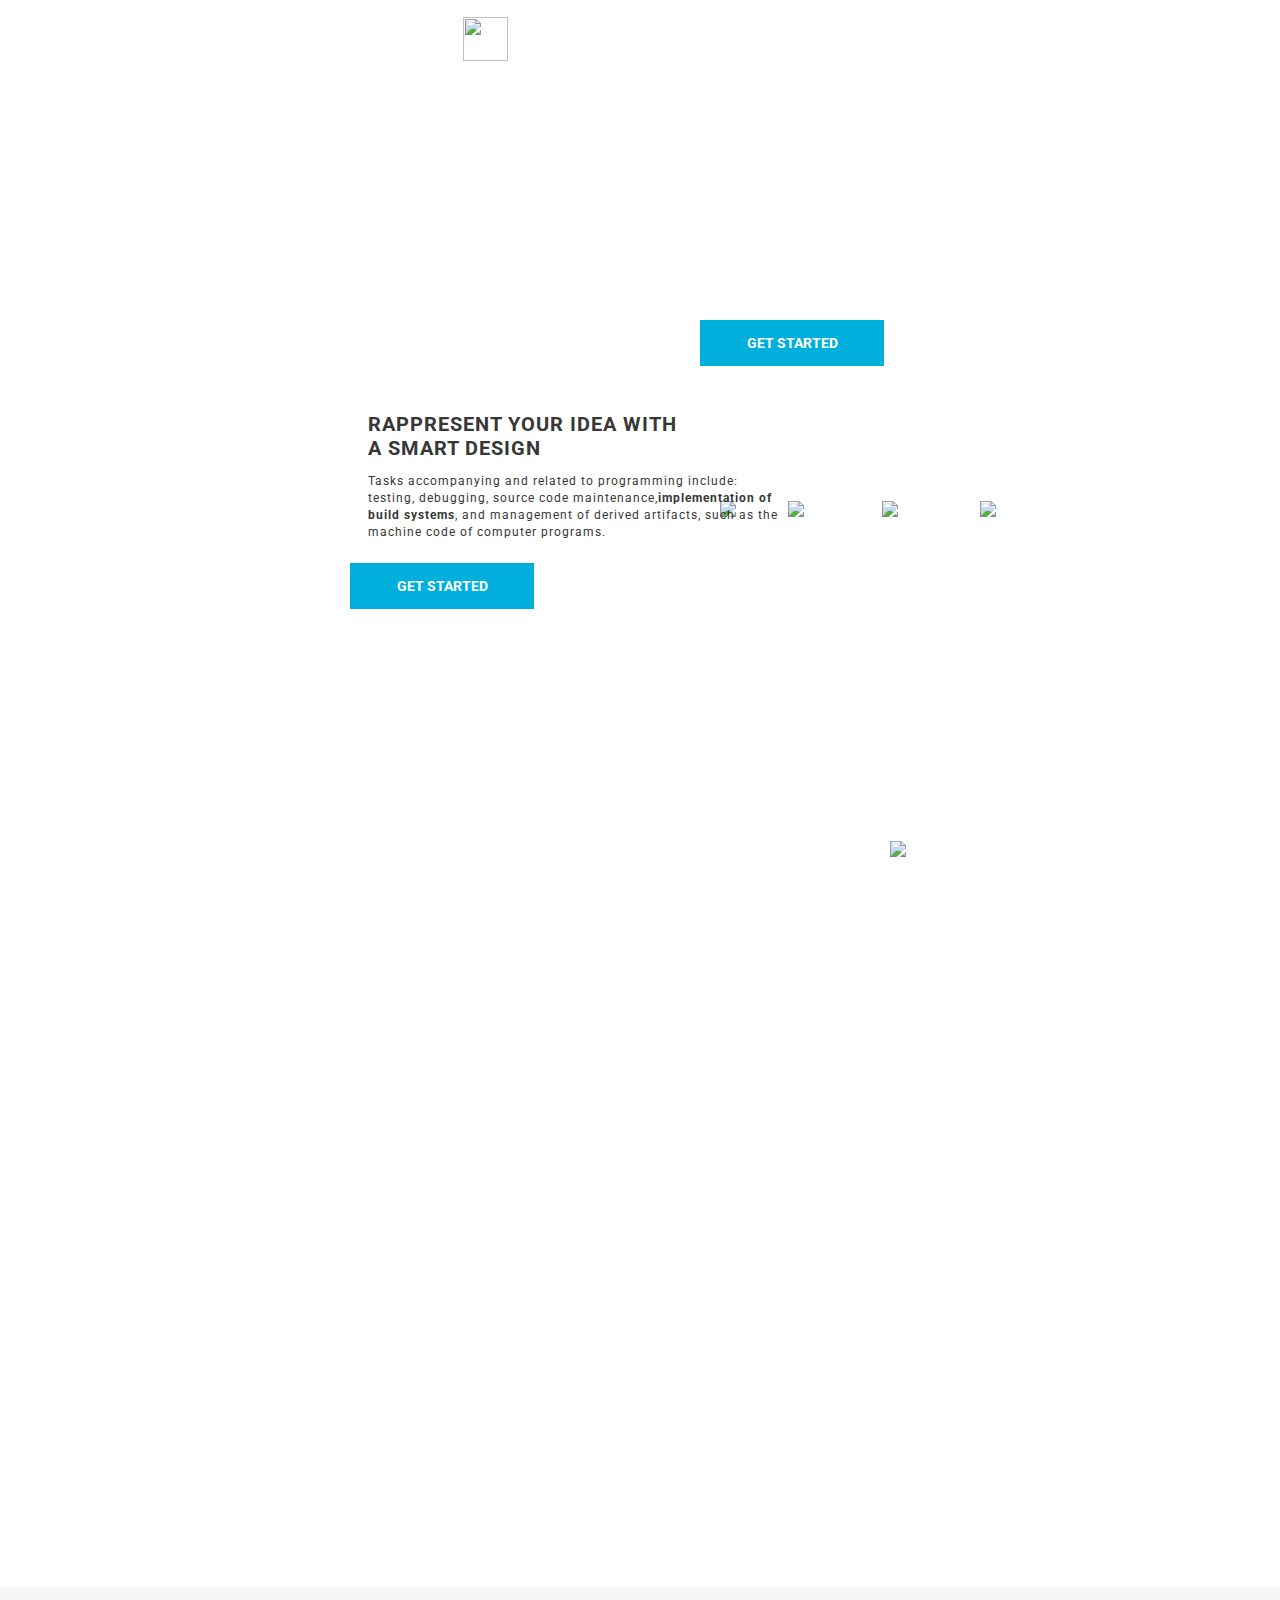
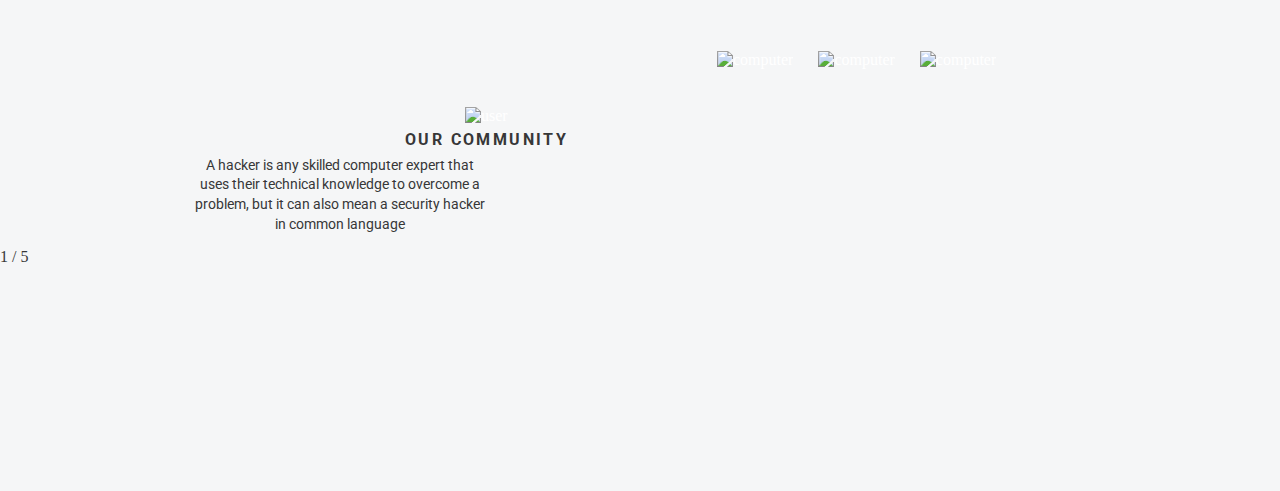
==== commit 2ce458bb: "Add files via upload" ====
--- a/index.html
+++ b/index.html
@@ -1,316 +1,86 @@
-<!DOCTYPE html>
-<html lang="en">
-
+<!Doctype html>
+<html>
 <head>
     <meta charset="UTF-8">
-    <meta name="viewport" content="width=device-width, initial-scale=1.0">
-    <title>Singolo</title>
-    <link href="https://fonts.googleapis.com/css?family=Lato:300,400,700,900&display=swap" rel="stylesheet">
-    <link rel="stylesheet" href="https://cdnjs.cloudflare.com/ajax/libs/font-awesome/4.7.0/css/font-awesome.min.css">
-    <link rel="stylesheet" href="style.css">
+    <link rel="stylesheet" href="css.css">
+    <link href="https://fonts.googleapis.com/css2?family=Roboto&display=swap" rel="stylesheet"> 
+    <link href="https://fonts.googleapis.com/css2?family=Roboto:wght@400;700&display=swap" rel="stylesheet"> 
+    <link href="https://fonts.googleapis.com/css2?family=Roboto:wght@500&display=swap" rel="stylesheet"> 
+    <title>
+        Webdev
+    </title>
 </head>
-
 <body>
-    <header class="header" id="header">
-        <div class="wrapper">
-            <div class="header__wrapper">
-                <h1 class="logo"><a href="#">SINGOLO<span>*</span></a></h1>
-                <nav class="header__navigation">
-                    <ul class="navigation" id="navigation">
-                        <li class="navigation__item"><a href="#slider" class="navigation__link navigation__link_active">Home</a></li>
-                        <li class="navigation__item"><a href="#our-services" class="navigation__link">Services</a></li>
-                        <li class="navigation__item"><a href="#portfolio" class="navigation__link">Portfolio</a></li>
-                        <li class="navigation__item"><a href="#about-us" class="navigation__link">About</a></li>
-                        <li class="navigation__item"><a href="#contact-us" class="navigation__link">Contact</a></li>
-                    </ul>
-                </nav>
-            </div>
-        </div>
+<div class="screen1">
+    <header>
+        <nav>
+            <ul>
+                <li>
+               About
+               </li>
+               <li>
+                Syllabus
+               </li>
+               <li>                  
+                <img src="assets/Vector.png">
+               </li>
+               <li>
+                Projects
+               </li>
+               <li>
+                FAQ
+               </li>
+            </ul>
+        </nav>
     </header>
-
-    <div class="slider" id="slider">
-        <div class="wrapper">
-            <div class="slider__wrapper">
-                <a href="#" class="slider__button slider__button_arrow-left">
-                </a>
-                <div class="slider__item fadeAnimation">
-                    <div class="phones">
-                        <div class="phones__item phones__item_vertical">
-                            <img class="phone__shadow" src="assets/images/Shadow.png" alt="shadow">
-                            <img class="phone__base" src="assets/images/Base.png" alt="base">
-                            <img class="phone__screen" src="assets/images/Screen1.png" alt="screen">
-                        </div>
-
-                        <div class="phones__item phones__item_horizontal">
-                            <img class="phone__shadow" src="assets/images/Shadow.png" alt="shadow">
-                            <img class="phone__base" src="assets/images/Base.png" alt="base">
-                            <img class="phone__screen" src="assets/images/Screen2.png" alt="screen">
-                        </div>
-                    </div>
-                </div>
-                <div class="slider__item fadeAnimation">
-                    <div class="phones">
-                        <img class="slider-img" src="assets/images/Slider.png" alt="slider">
-                    </div>
-                </div>
-                <a href="#" class="slider__button slider__button_arrow-right">
-                </a>
-            </div>
-
-        </div>
+    <div class="cont">
+<h1>
+    YOUR LIFE IS WEBDEV
+</h1>
+<p>
+    Whatever the approach to development may be, 
+    the final<br>program must satisfy some fundamental properties    
+</p>
+<input id="start" type="button" value="GET STARTED" name="GET STARTED">
+<div class="socials">
+    <img src="assets/mail_fff.svg" alt="mail">
+    <img src="assets/facebook_fff.png" alt="facebook">
+    <img src="assets/insta_fff.png" alt="instagram">
+    <img src="assets/telegram_fff.png" alt="telegram">
+</div>
     </div>
-    <section class="our-services" id="our-services">
-        <div class="wrapper">
-            <div class="our-services__wrapper">
-                <div class="description-block">
-                    <h2 class="description-block__title">Our Services</h2>
-                    <h3 class="description-block__text">Fusce dapibus, tellus ac cursus commodo, tortor mauris condimentum. Duis mollis, non commodo luctus, nisi erat porttitor ligula, eget lacinia odio sem nec elit. Fusce dapibus, tellus ac cursus commodo, tortor mauris condimentum nibh.</h3>
-                </div>
-                <div class="layout-3-column">
-                    <div class="layout-2-column">
-                        <div class="service__icon">
-                            <img src="assets/images/pen.png" alt="pen">
-                        </div>
-                        <div class="service__content">
-                            <h3 class="service__title">Custom Design</h3>
-                            <p class="service__description">Curabitur vestibulum eget mauris quis laoreet. Phasellus in quam laoreet, viverra lacus ut, ultrices velit.
-                            </p>
-                        </div>
-                    </div>
-                    <div class="layout-2-column">
-                        <div class="service__icon">
-                            <img src="assets/images/bulb.png" alt="bulb">
-                        </div>
-                        <div class="service__content">
-                            <h3 class="service__title">Inovative Ideas</h3>
-                            <p class="service__description">Quisque luctus, quam eget molestie commodo, lacus purus cursus purus, nec rutrum tellus dolor id lorem.</p>
-                        </div>
-                    </div>
-                    <div class="layout-2-column">
-                        <div class="service__icon">
-                            <img src="assets/images/heart.png" alt="heart">
-                        </div>
-                        <div class="service__content">
-                            <h3 class="service__title">Love Is The Answer</h3>
-                            <p class="service__description">Nulla sed nunc et tortor luctus faucibus. Morbi at aliquet turpis, et consequat felis. Quisque condimentum.
-                            </p>
-                        </div>
-                    </div>
-                    <div class="layout-2-column">
-                        <div class="service__icon">
-                            <img src="assets/images/phone.svg" alt="phone">
-                        </div>
-                        <div class="service__content">
-                            <h3 class="service__title">Responsive Layout</h3>
-                            <p class="service__description">Sed porttitor placerat rhoncus. In at nunc tellus. Maecenas blandit nunc ligula. Prae-sent elit leo.</p>
-                        </div>
-                    </div>
-                    <div class="layout-2-column">
-                        <div class="service__icon">
-                            <img src="assets/images/bubble.png" alt="bubble">
-                        </div>
-                        <div class="service__content">
-                            <h3 class="service__title">24 / 7 Support</h3>
-                            <p class="service__description">Vivamus vel quam lacinia, tincidunt dui non, vehicula nisi. Nulla a sem erat. Pellentesque egestas venenatis lorem .</p>
-                        </div>
-                    </div>
-                    <div class="layout-2-column">
-                        <div class="service__icon">
-                            <img src="assets/images/star.png" alt="star">
-                        </div>
-                        <div class="service__content">
-                            <h3 class="service__title">Feel Like A Star</h3>
-                            <p class="service__description">Quisque hendrerit purus dapibus, ornare nibh vitae, viverra nibh. Fusce vitae aliquam tellus.</p>
-                        </div>
-                    </div>
-                </div>
-            </div>
-        </div>
-    </section>
-    <section class="portfolio" id="portfolio">
-        <div class="wrapper">
-            <div class="portfolio-wrapper">
-                <div class="description-block">
-                    <h2 class="description-block__title">Portfolio</h2>
-                    <h3 class="description-block__text">Duis mollis, est non commodo luctus, nisi erat porttitor ligula, eget lacinia odio sem nec elit.a</h3>
-                </div>
-                <div class="portfolio__menu" id="portfolio__menu">
-                    <ul class="menu">
-                        <li class="menu__item "><a class="menu__link menu__link_active" href="#">All</a></li>
-                        <li class="menu__item"><a class="menu__link" href="#">Web Design</a></li>
-                        <li class="menu__item"><a class="menu__link" href="#">Graphic Design</a></li>
-                        <li class="menu__item"><a class="menu__link" href="#">Artwork</a></li>
-                    </ul>
-                </div>
-                <div class="portfolio__container">
-                    <div class="portfolio__img">
-                        <a href="#">
-                            <img src="assets/images/p1.png" alt="img1">
-                        </a>
-                    </div>
-                    <div class="portfolio__img">
-                        <a href="#">
-                            <img src="assets/images/p2.png" alt="img2">
-                        </a>
-                    </div>
-                    <div class="portfolio__img">
-                        <a href="#">
-                            <img src="assets/images/p3.png" alt="img3">
-                        </a>
-                    </div>
-                    <div class="portfolio__img">
-                        <a href="#">
-                            <img src="assets/images/p4.png" alt="img4">
-                        </a>
-                    </div>
-                    <div class="portfolio__img">
-                        <a href="#">
-                            <img src="assets/images/p5.png" alt="img5">
-                        </a>
-                    </div>
-                    <div class="portfolio__img">
-                        <a href="#">
-                            <img src="assets/images/p6.png" alt="img6">
-                        </a>
-                    </div>
-                    <div class="portfolio__img">
-                        <a href="#">
-                            <img src="assets/images/p7.png" alt="img7">
-                        </a>
-                    </div>
-                    <div class="portfolio__img">
-                        <a href="#">
-                            <img src="assets/images/p8.png" alt="img8">
-                        </a>
-                    </div>
-                    <div class="portfolio__img">
-                        <a href="#">
-                            <img src="assets/images/p9.png" alt="img9">
-                        </a>
-                    </div>
-                    <div class="portfolio__img">
-                        <a href="#">
-                            <img src="assets/images/p10.png" alt="img10">
-                        </a>
-                    </div>
-                    <div class="portfolio__img">
-                        <a href="#">
-                            <img src="assets/images/p11.png" alt="img11">
-                        </a>
-                    </div>
-                    <div class="portfolio__img">
-                        <a href="#">
-                            <img src="assets/images/p12.png" alt="img12">
-                        </a>
-                    </div>
-                </div>
-            </div>
-        </div>
-    </section>
-    <section class="about-us" id="about-us">
-        <div class="wrapper">
-            <div class="about-us-wrapper">
-                <div class="description-block">
-                    <h2 class="description-block__title">About Us</h2>
-                    <h3 class="description-block__text">Fusce dapibus, tellus ac cursus commodo, tortor mauris condimentum. Duis mollis, non commodo luctus, nisi erat porttitor ligula, eget lacinia odio sem nec elit. Fusce dapibus, tellus ac cursus commodo, tortor mauris condimentum nibh.</h3>
-                </div>
-                <div class="profile">
-                    <div class="profile__item">
-                        <img class="profile__avatar" src="assets/images/ph1.png" alt="#" />
-                        <h4 class="profile__name">Adam Jensen</h4>
-                        <p class="profile__description">Quisque luctus, quam eget molestie commodo, lacus purus cursus purus, nec rutrum tellus dolor id lorem.</p>
-                        <div class="profile__social">
-                            <a href="#"><span class="fa fa-facebook"></span></a>
-                            <a href="#"><span class="fa fa-google"></span></a>
-                            <a href="#"><span class="fa fa-twitter"></span></a>
-                            <a href="#"><span class="fa fa-linkedin"></span></a>
-                        </div>
-                    </div>
-                    <div class="profile__item">
-                        <img class="profile__avatar" src="assets/images/ph2.png" alt="#" />
-                        <h4 class="profile__name">Desmond Miles</h4>
-                        <p class="profile__description">Curabitur vestibulum eget mauris quis laoreet. Phasellus in quam laoreet, viverra lacus ut, ultrices velit.</p>
-                        <div class="profile__social">
-                            <a href="#"><span class="fa fa-facebook"></span></a>
-                            <a href="#"><span class="fa fa-google"></span></a>
-                            <a href="#"><span class="fa fa-twitter"></span></a>
-                            <a href="#"><span class="fa fa-linkedin"></span></a>
-                        </div>
-                    </div>
-                    <div class="profile__item">
-                        <img class="profile__avatar" src="assets/images/ph3.png" alt="#" />
-                        <h4 class="profile__name">Scolara Visari</h4>
-                        <p class="profile__description">Nulla sed nunc et tortor luctus faucibus. Morbi at aliquet turpis, et consequat felis. Quisque condimentum.</p>
-                        <div class="profile__social">
-                            <a href="#"><span class="fa fa-facebook"></span></a>
-                            <a href="#"><span class="fa fa-google"></span></a>
-                            <a href="#"><span class="fa fa-twitter"></span></a>
-                            <a href="#"><span class="fa fa-linkedin"></span></a>
-                        </div>
-                    </div>
-                </div>
-            </div>
-        </div>
-    </section>
-    <section class="contact-us" id="contact-us">
-        <div class="wrapper">
-            <div class="contact-us__wrapper">
-                <div class="description-block">
-                    <h2 class="description-block__title">Get a Quote</h2>
-                    <h3 class="description-block__text">Fusce dapibus, tellus ac cursus commodo, tortor mauris condimentum. Duis mollis, non commodo luctus, nisi erat porttitor ligula, eget lacinia odio sem nec elit. Fusce dapibus, tellus ac cursus commodo, tortor mauris condimentum nibh.</h3>
-                </div>
-                <div class="contact-us__container">
-                    <form id="contact-us-form" class="form" action="#" method="POST">
-                        <input name="Name" class="form__name" type="text" maxlength="80" required value="" placeholder="Name  (Required)">
-
-                        <input name="Email" class="form__email" type="email" maxlength="80" required value="" placeholder="Email  (Required)">
-
-                        <input name="Subject" class="form__subject" type="text" maxlength="80" value="" placeholder="Subject">
-
-                        <textarea name="Detail" class="form__detail" maxlength="340" placeholder="Describe your project in detail..."></textarea>
-
-                        <input type="submit" value="submit" name="subscribe" class="form__submit" id="form__submit">
-                    </form>
-                    <div class="info">
-                        <h4 class="info__title">Contact Information</h4>
-                        <p class="info__description">Quisque hendrerit purus dapibus, ornare nibh vitae, viverra nibh. Fusce vitae aliquam tellus. Proin sit amet volutpat libero. Nulla sed nunc et tortor luctus faucibus. Morbi at aliquet turpis, et consequat felis.</p>
-                        <p class="info__contact"><span class="fa fa-map-marker"></span>Elm St. 14/05 Lost City </p>
-                        <p class="info__contact"><span class="fa fa-phone"></span><a href="tel:+035283318635">03528 331 86 35</a></p>
-                        <p class="info__contact"><span class="fa fa-envelope"></span>
-                            <a href="mailto:info@singolo.com">info@singolo.com</a>
-                        </p>
-                    </div>
-                </div>
-            </div>
-        </div>
-    </section>
-    <footer class="footer" id="footer">
-        <div class="wrapper">
-            <div class="footer__wrapper">
-                <div class="footer__container">
-                    <div class="footer__copyright">© Copyright 2020 </div>
-                    <div class="footer__social">
-                        <a href="#"><span class="fa fa-facebook"></span></a>
-                        <a href="#"><span class="fa fa-google"></span></a>
-                        <a href="#"><span class="fa fa-twitter"></span></a>
-                        <a href="#"><span class="fa fa-linkedin"></span></a>
-                    </div>
-                </div>
-            </div>
-        </div>
-    </footer>
-
-    <div id="message-box" class="message-box hidden">
-        <div id="message" class="message">
-            <p>The letter was sent!</p><br>
-            <p id="message-subject" class="message__subject"></p><br>
-            <p id="message-description" class="message__description"></p>
-            <div class="button-container">
-                <button id="button_ok" class="button button_ok">OK</button>
-            </div>
-        </div>
-    </div>
-    <script src="script.js"></script>
+</div>
+<div class="screen2">
+<img src="assets/content-image-1.png" alt="content">
+<h1>RAPPRESENT YOUR IDEA WITH<br> A SMART DESIGN</h1>
+<p>
+    Tasks accompanying and related to programming include:<br>
+     testing, debugging, source code maintenance,<strong>implementation of <br>
+     build systems</strong>, and management of derived artifacts, such as the <br> 
+     machine code of computer programs. 
+</p>
+<input id="start2" type="button" value="GET STARTED" name="GET STARTED">
+</div>
+<div class="screen3">
+    <div class="user">
+    <img id="user" src="assets/userpic.png" alt="user">
+    <h1>OUR COMMUNITY</h1>
+    <p>A hacker is any skilled computer expert that<br>
+         uses their technical knowledge to overcome a<br>
+          problem, but it can also mean a security hacker<br>
+           in common language</p>
+</div>
+<div class="scr">
+    <span>1</span>
+    <span>/</span>
+    <span>5</span>
+</div> 
+<div class="pic">
+    <img src="assets/Rectangle 2.png" alt="computer">
+    <img src="assets/slider-item.png" alt="computer">
+    <img src="assets/slider-item(1).png" alt="computer">
+</div>
+</div>
+</div>
 </body>
-
-</html>
+</html>--- a/css.css
+++ b/css.css
@@ -0,0 +1,176 @@
+body,html{
+    padding:0;
+    margin:0;
+    max-width:1600px;
+    color:white;
+}
+div.screen1{
+    margin-top:-15px;
+    background-image: url(assets/bg-image.png);
+    height:744px;
+}
+ nav{
+    color:white;
+    text-align:right; 
+    
+}
+nav ul{
+    text-decoration: none;
+    align-items: center;
+    margin-right:570px;
+    
+}
+nav ul li{
+    text-align: center;
+    display:inline-block;
+    vertical-align: middle;
+    font-family: 'Roboto', sans-serif;
+    font-size: 11px;
+    padding-left:67px;
+    line-height: 140%;
+    font-weight:200;
+    margin-top:16px;  
+}
+nav ul li a{
+    text-decoration: none;
+}
+li img{
+    width:45px;
+    height:44px;
+}
+.cont h1{
+padding:0;
+margin-top:120px;
+margin-left:500px;
+font-family: 'Roboto', sans-serif;
+font-weight:bold;
+letter-spacing:4.5px;
+font-size:50px;
+}
+.cont p {
+    font-size:14px;
+    text-align:center;
+    margin-top:-20px;
+    margin-right:5px;
+    font-family: 'Roboto', sans-serif;
+    letter-spacing: 0;
+    line-height: 140%;
+}
+.cont input{
+    width:184px;
+    height:46px;
+    background-color: #00AFDB;
+    border:none;
+    color: white;
+    font-family: 'Roboto', sans-serif;
+    margin-left:700px;
+    margin-top:10px;
+    font-weight: bold;
+    font-size: 14px;
+    letter-spacing: 0;
+    text-align:center;
+}
+input#start:hover{
+    background-color:#009CC2;
+}
+.socials img:first-child{
+    margin-left:720px;
+    margin-top:135px;
+}
+.socials img:nth-child(2){
+    margin-left:20px;
+}
+.socials img:nth-child(3){
+    margin-left:15px;
+}
+.socials img:nth-child(4){
+    margin-left:15px;
+}
+div.screen2{
+    height:842px;
+    background-color:#FFFFFF;
+}
+.screen2 img{
+    width:407px;
+    height:582px;
+    margin-top:96px;
+    margin-left:890px;
+}
+.screen2 h1{
+    color:#373737;
+    font-family: 'Roboto', sans-serif;
+    font-weight: bold;
+    font-size:20px;
+    letter-spacing: 1px;
+    margin-top:-447px;
+    margin-left:368px;
+    
+}
+.screen2 p{
+    color:#373737;
+    font-family: 'Roboto', sans-serif;
+    font-size:12px;
+    letter-spacing: 1px;
+    margin-left:368px;
+    margin-top:10px;
+    line-height: 140%;
+}
+input#start2{
+    width:184px;
+    height:46px;
+    background-color: #00AFDB;
+    border:none;
+    color: white;
+    font-family: 'Roboto', sans-serif;
+    font-weight: bold;
+    margin-left:350px;
+    margin-top:10px;
+    font-size: 14px;
+    letter-spacing: 0;
+    text-align:center;
+}
+input#start2:hover{
+    background-color:#009CC2;
+}
+div.screen3{
+    height:504px;
+    background-color:#F5F6F7;
+}
+img#user {
+    height:45px;
+    width:45px;
+    margin-top:120px;
+    margin-left:465px;
+}
+.user h1{
+color:#373737;
+font-family: 'Roboto', sans-serif;
+font-weight:medium;
+font-size:16px;
+letter-spacing: 2.4px;
+line-height:20px;
+margin-left:405px;
+margin-top:5px;
+}
+.user p{
+    color:#373737;
+    font-family: 'Roboto', sans-serif;
+   text-align: center;    
+   font-size: 14px;
+   line-height: 140%;
+margin-top:-5px;
+margin-left:-600px;    
+}
+div.pic{
+    display: flex;
+    margin-left:717px;
+ margin-top:-215px;
+    
+}
+div.pic img{
+    padding-right:25px;  
+}
+.scr span{
+    color:#373737;
+ margin-top:-100px;
+}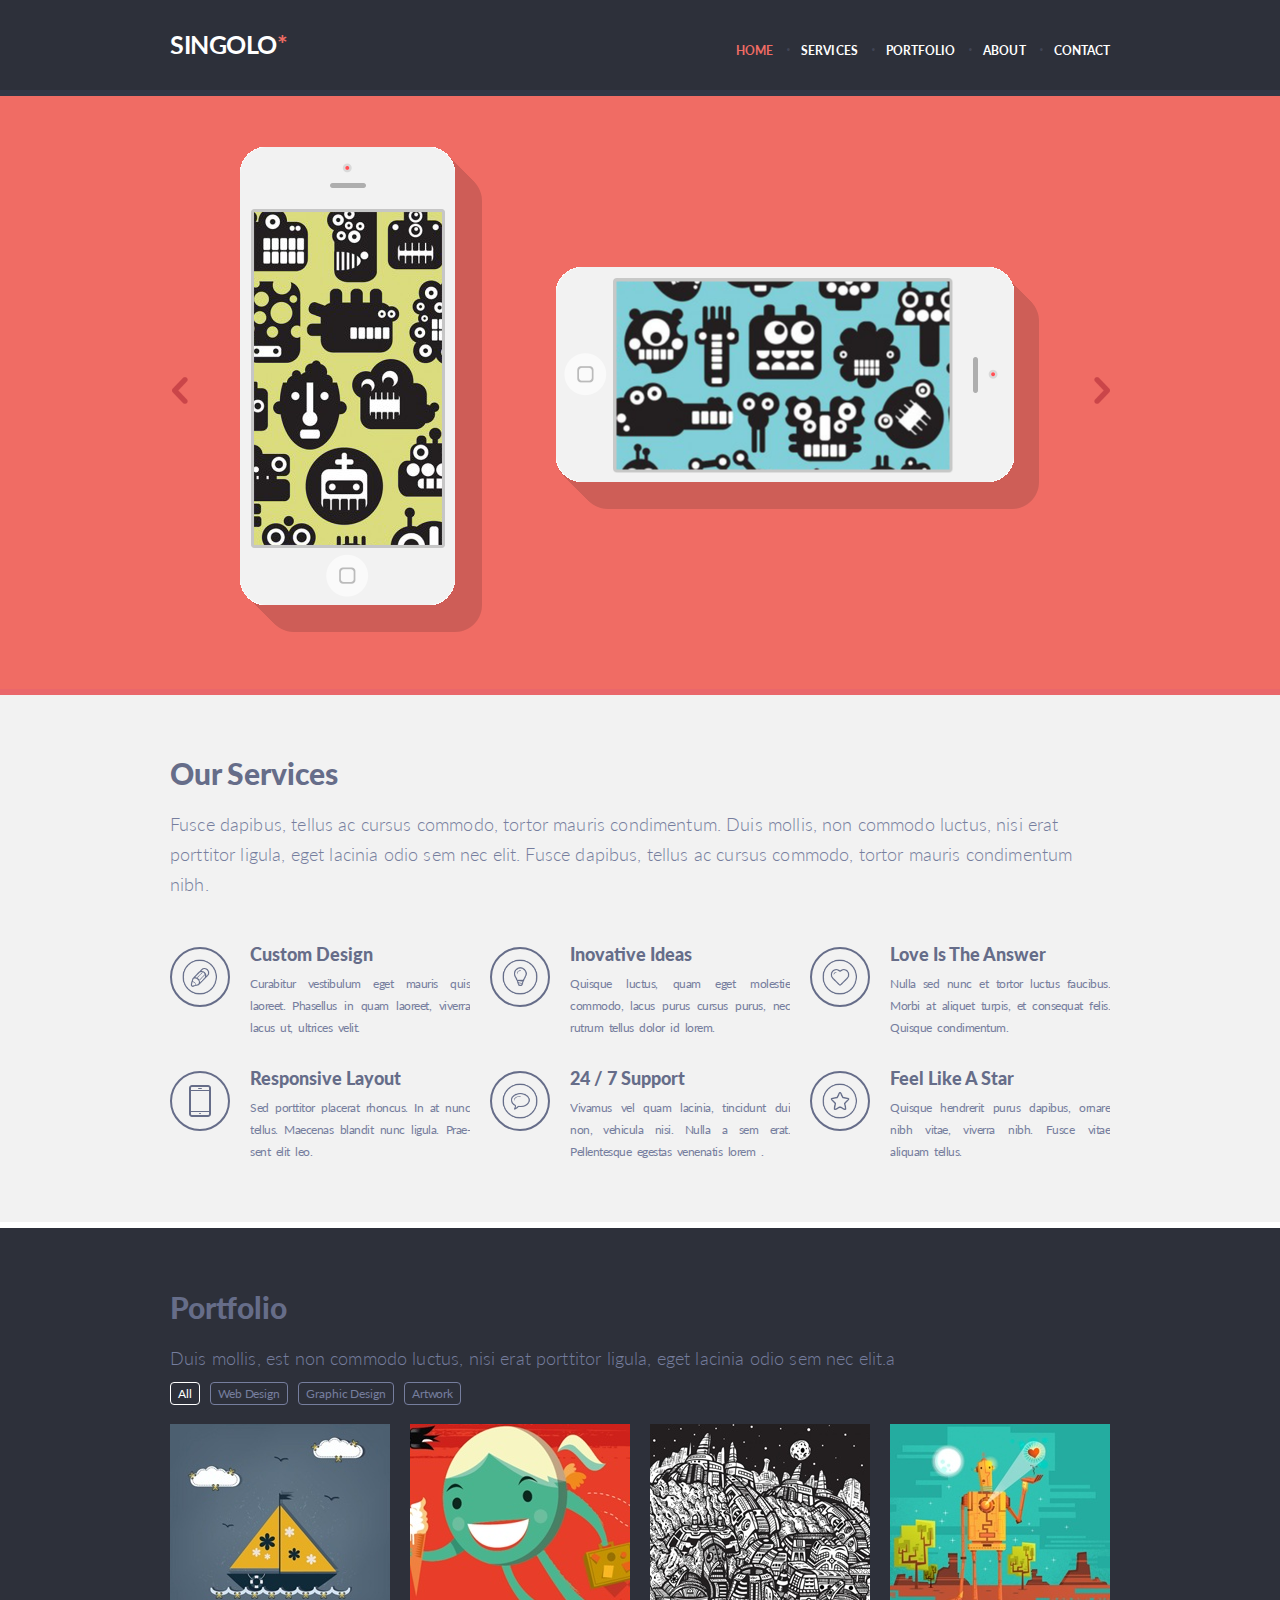
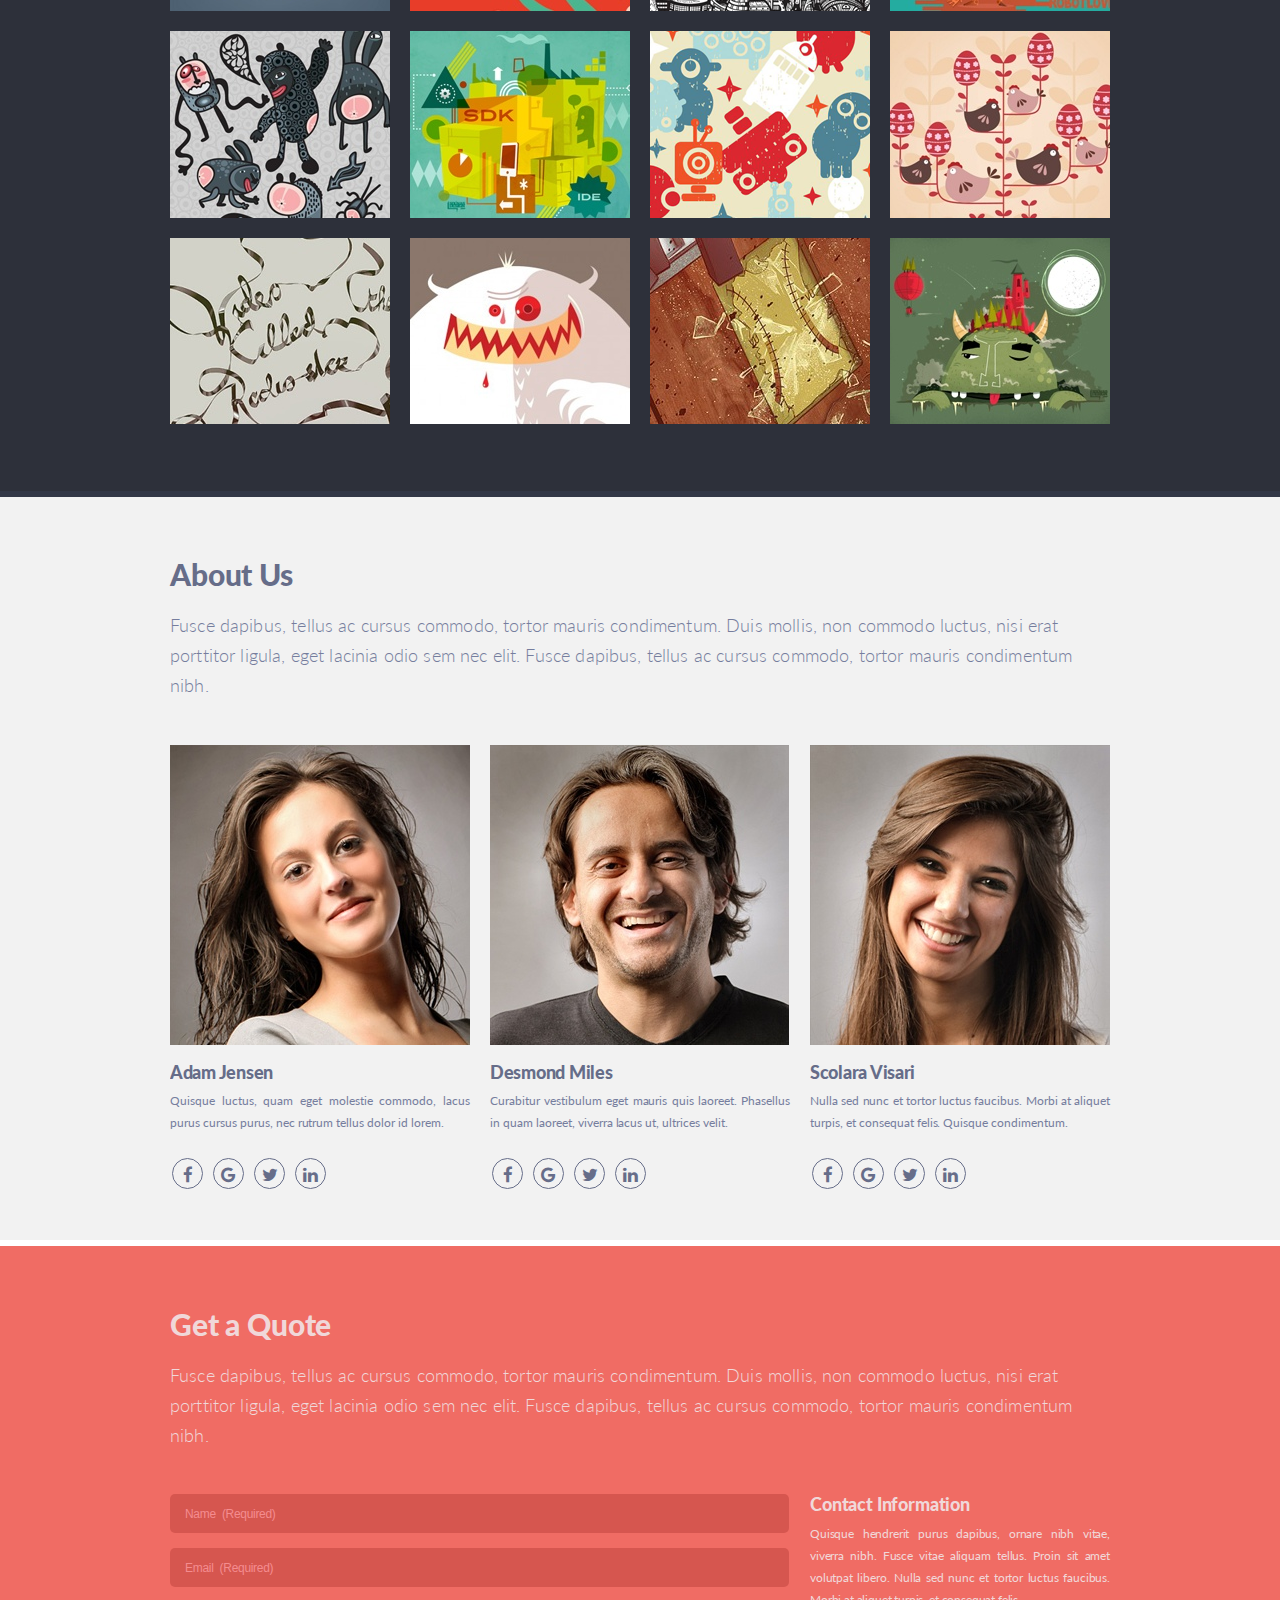
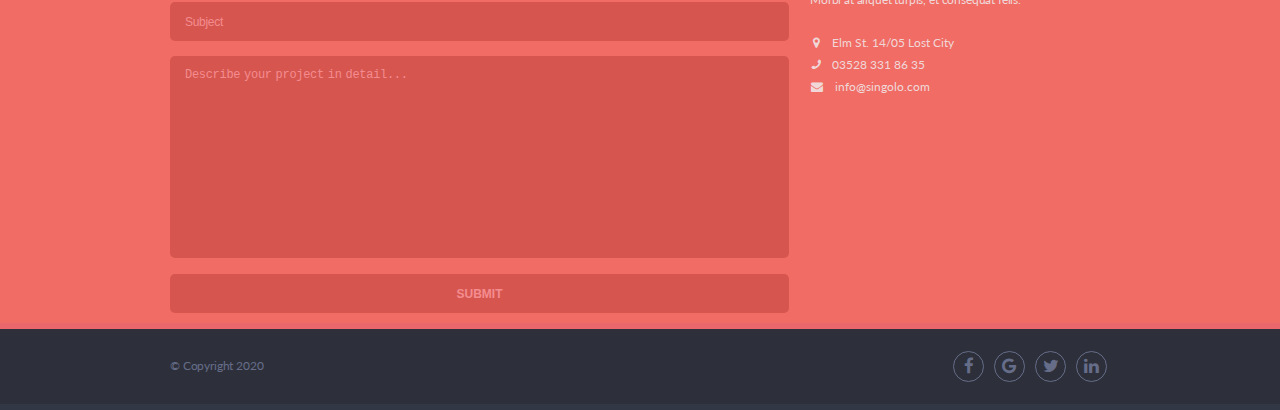
==== commit 9cf8f2e2: "Add files via upload" ====
--- a/index.html
+++ b/index.html
@@ -1,86 +1,316 @@
-<!Doctype html>
-<html>
+<!DOCTYPE html>
+<html lang="en">
+
 <head>
     <meta charset="UTF-8">
-    <link rel="stylesheet" href="css.css">
-    <link href="https://fonts.googleapis.com/css2?family=Roboto&display=swap" rel="stylesheet"> 
-    <link href="https://fonts.googleapis.com/css2?family=Roboto:wght@400;700&display=swap" rel="stylesheet"> 
-    <link href="https://fonts.googleapis.com/css2?family=Roboto:wght@500&display=swap" rel="stylesheet"> 
-    <title>
-        Webdev
-    </title>
+    <meta name="viewport" content="width=device-width, initial-scale=1.0">
+    <title>Singolo</title>
+    <link href="https://fonts.googleapis.com/css?family=Lato:300,400,700,900&display=swap" rel="stylesheet">
+    <link rel="stylesheet" href="https://cdnjs.cloudflare.com/ajax/libs/font-awesome/4.7.0/css/font-awesome.min.css">
+    <link rel="stylesheet" href="style.css">
 </head>
+
 <body>
-<div class="screen1">
-    <header>
-        <nav>
-            <ul>
-                <li>
-               About
-               </li>
-               <li>
-                Syllabus
-               </li>
-               <li>                  
-                <img src="assets/Vector.png">
-               </li>
-               <li>
-                Projects
-               </li>
-               <li>
-                FAQ
-               </li>
-            </ul>
-        </nav>
+    <header class="header" id="header">
+        <div class="wrapper">
+            <div class="header__wrapper">
+                <h1 class="logo"><a href="#">SINGOLO<span>*</span></a></h1>
+                <nav class="header__navigation">
+                    <ul class="navigation" id="navigation">
+                        <li class="navigation__item"><a href="#slider" class="navigation__link navigation__link_active">Home</a></li>
+                        <li class="navigation__item"><a href="#our-services" class="navigation__link">Services</a></li>
+                        <li class="navigation__item"><a href="#portfolio" class="navigation__link">Portfolio</a></li>
+                        <li class="navigation__item"><a href="#about-us" class="navigation__link">About</a></li>
+                        <li class="navigation__item"><a href="#contact-us" class="navigation__link">Contact</a></li>
+                    </ul>
+                </nav>
+            </div>
+        </div>
     </header>
-    <div class="cont">
-<h1>
-    YOUR LIFE IS WEBDEV
-</h1>
-<p>
-    Whatever the approach to development may be, 
-    the final<br>program must satisfy some fundamental properties    
-</p>
-<input id="start" type="button" value="GET STARTED" name="GET STARTED">
-<div class="socials">
-    <img src="assets/mail_fff.svg" alt="mail">
-    <img src="assets/facebook_fff.png" alt="facebook">
-    <img src="assets/insta_fff.png" alt="instagram">
-    <img src="assets/telegram_fff.png" alt="telegram">
-</div>
+
+    <div class="slider" id="slider">
+        <div class="wrapper">
+            <div class="slider__wrapper">
+                <a href="#" class="slider__button slider__button_arrow-left">
+                </a>
+                <div class="slider__item fadeAnimation">
+                    <div class="phones">
+                        <div class="phones__item phones__item_vertical">
+                            <img class="phone__shadow" src="assets/images/Shadow.png" alt="shadow">
+                            <img class="phone__base" src="assets/images/Base.png" alt="base">
+                            <img class="phone__screen" src="assets/images/Screen1.png" alt="screen">
+                        </div>
+
+                        <div class="phones__item phones__item_horizontal">
+                            <img class="phone__shadow" src="assets/images/Shadow.png" alt="shadow">
+                            <img class="phone__base" src="assets/images/Base.png" alt="base">
+                            <img class="phone__screen" src="assets/images/Screen2.png" alt="screen">
+                        </div>
+                    </div>
+                </div>
+                <div class="slider__item fadeAnimation">
+                    <div class="phones">
+                        <img class="slider-img" src="assets/images/Slider.png" alt="slider">
+                    </div>
+                </div>
+                <a href="#" class="slider__button slider__button_arrow-right">
+                </a>
+            </div>
+
+        </div>
     </div>
-</div>
-<div class="screen2">
-<img src="assets/content-image-1.png" alt="content">
-<h1>RAPPRESENT YOUR IDEA WITH<br> A SMART DESIGN</h1>
-<p>
-    Tasks accompanying and related to programming include:<br>
-     testing, debugging, source code maintenance,<strong>implementation of <br>
-     build systems</strong>, and management of derived artifacts, such as the <br> 
-     machine code of computer programs. 
-</p>
-<input id="start2" type="button" value="GET STARTED" name="GET STARTED">
-</div>
-<div class="screen3">
-    <div class="user">
-    <img id="user" src="assets/userpic.png" alt="user">
-    <h1>OUR COMMUNITY</h1>
-    <p>A hacker is any skilled computer expert that<br>
-         uses their technical knowledge to overcome a<br>
-          problem, but it can also mean a security hacker<br>
-           in common language</p>
-</div>
-<div class="scr">
-    <span>1</span>
-    <span>/</span>
-    <span>5</span>
-</div> 
-<div class="pic">
-    <img src="assets/Rectangle 2.png" alt="computer">
-    <img src="assets/slider-item.png" alt="computer">
-    <img src="assets/slider-item(1).png" alt="computer">
-</div>
-</div>
-</div>
+    <section class="our-services" id="our-services">
+        <div class="wrapper">
+            <div class="our-services__wrapper">
+                <div class="description-block">
+                    <h2 class="description-block__title">Our Services</h2>
+                    <h3 class="description-block__text">Fusce dapibus, tellus ac cursus commodo, tortor mauris condimentum. Duis mollis, non commodo luctus, nisi erat porttitor ligula, eget lacinia odio sem nec elit. Fusce dapibus, tellus ac cursus commodo, tortor mauris condimentum nibh.</h3>
+                </div>
+                <div class="layout-3-column">
+                    <div class="layout-2-column">
+                        <div class="service__icon">
+                            <img src="assets/images/pen.png" alt="pen">
+                        </div>
+                        <div class="service__content">
+                            <h3 class="service__title">Custom Design</h3>
+                            <p class="service__description">Curabitur vestibulum eget mauris quis laoreet. Phasellus in quam laoreet, viverra lacus ut, ultrices velit.
+                            </p>
+                        </div>
+                    </div>
+                    <div class="layout-2-column">
+                        <div class="service__icon">
+                            <img src="assets/images/bulb.png" alt="bulb">
+                        </div>
+                        <div class="service__content">
+                            <h3 class="service__title">Inovative Ideas</h3>
+                            <p class="service__description">Quisque luctus, quam eget molestie commodo, lacus purus cursus purus, nec rutrum tellus dolor id lorem.</p>
+                        </div>
+                    </div>
+                    <div class="layout-2-column">
+                        <div class="service__icon">
+                            <img src="assets/images/heart.png" alt="heart">
+                        </div>
+                        <div class="service__content">
+                            <h3 class="service__title">Love Is The Answer</h3>
+                            <p class="service__description">Nulla sed nunc et tortor luctus faucibus. Morbi at aliquet turpis, et consequat felis. Quisque condimentum.
+                            </p>
+                        </div>
+                    </div>
+                    <div class="layout-2-column">
+                        <div class="service__icon">
+                            <img src="assets/images/phone.svg" alt="phone">
+                        </div>
+                        <div class="service__content">
+                            <h3 class="service__title">Responsive Layout</h3>
+                            <p class="service__description">Sed porttitor placerat rhoncus. In at nunc tellus. Maecenas blandit nunc ligula. Prae-sent elit leo.</p>
+                        </div>
+                    </div>
+                    <div class="layout-2-column">
+                        <div class="service__icon">
+                            <img src="assets/images/bubble.png" alt="bubble">
+                        </div>
+                        <div class="service__content">
+                            <h3 class="service__title">24 / 7 Support</h3>
+                            <p class="service__description">Vivamus vel quam lacinia, tincidunt dui non, vehicula nisi. Nulla a sem erat. Pellentesque egestas venenatis lorem .</p>
+                        </div>
+                    </div>
+                    <div class="layout-2-column">
+                        <div class="service__icon">
+                            <img src="assets/images/star.png" alt="star">
+                        </div>
+                        <div class="service__content">
+                            <h3 class="service__title">Feel Like A Star</h3>
+                            <p class="service__description">Quisque hendrerit purus dapibus, ornare nibh vitae, viverra nibh. Fusce vitae aliquam tellus.</p>
+                        </div>
+                    </div>
+                </div>
+            </div>
+        </div>
+    </section>
+    <section class="portfolio" id="portfolio">
+        <div class="wrapper">
+            <div class="portfolio-wrapper">
+                <div class="description-block">
+                    <h2 class="description-block__title">Portfolio</h2>
+                    <h3 class="description-block__text">Duis mollis, est non commodo luctus, nisi erat porttitor ligula, eget lacinia odio sem nec elit.a</h3>
+                </div>
+                <div class="portfolio__menu" id="portfolio__menu">
+                    <ul class="menu">
+                        <li class="menu__item "><a class="menu__link menu__link_active" href="#">All</a></li>
+                        <li class="menu__item"><a class="menu__link" href="#">Web Design</a></li>
+                        <li class="menu__item"><a class="menu__link" href="#">Graphic Design</a></li>
+                        <li class="menu__item"><a class="menu__link" href="#">Artwork</a></li>
+                    </ul>
+                </div>
+                <div class="portfolio__container">
+                    <div class="portfolio__img">
+                        <a href="#">
+                            <img src="assets/images/p1.png" alt="img1">
+                        </a>
+                    </div>
+                    <div class="portfolio__img">
+                        <a href="#">
+                            <img src="assets/images/p2.png" alt="img2">
+                        </a>
+                    </div>
+                    <div class="portfolio__img">
+                        <a href="#">
+                            <img src="assets/images/p3.png" alt="img3">
+                        </a>
+                    </div>
+                    <div class="portfolio__img">
+                        <a href="#">
+                            <img src="assets/images/p4.png" alt="img4">
+                        </a>
+                    </div>
+                    <div class="portfolio__img">
+                        <a href="#">
+                            <img src="assets/images/p5.png" alt="img5">
+                        </a>
+                    </div>
+                    <div class="portfolio__img">
+                        <a href="#">
+                            <img src="assets/images/p6.png" alt="img6">
+                        </a>
+                    </div>
+                    <div class="portfolio__img">
+                        <a href="#">
+                            <img src="assets/images/p7.png" alt="img7">
+                        </a>
+                    </div>
+                    <div class="portfolio__img">
+                        <a href="#">
+                            <img src="assets/images/p8.png" alt="img8">
+                        </a>
+                    </div>
+                    <div class="portfolio__img">
+                        <a href="#">
+                            <img src="assets/images/p9.png" alt="img9">
+                        </a>
+                    </div>
+                    <div class="portfolio__img">
+                        <a href="#">
+                            <img src="assets/images/p10.png" alt="img10">
+                        </a>
+                    </div>
+                    <div class="portfolio__img">
+                        <a href="#">
+                            <img src="assets/images/p11.png" alt="img11">
+                        </a>
+                    </div>
+                    <div class="portfolio__img">
+                        <a href="#">
+                            <img src="assets/images/p12.png" alt="img12">
+                        </a>
+                    </div>
+                </div>
+            </div>
+        </div>
+    </section>
+    <section class="about-us" id="about-us">
+        <div class="wrapper">
+            <div class="about-us-wrapper">
+                <div class="description-block">
+                    <h2 class="description-block__title">About Us</h2>
+                    <h3 class="description-block__text">Fusce dapibus, tellus ac cursus commodo, tortor mauris condimentum. Duis mollis, non commodo luctus, nisi erat porttitor ligula, eget lacinia odio sem nec elit. Fusce dapibus, tellus ac cursus commodo, tortor mauris condimentum nibh.</h3>
+                </div>
+                <div class="profile">
+                    <div class="profile__item">
+                        <img class="profile__avatar" src="assets/images/ph1.png" alt="#" />
+                        <h4 class="profile__name">Adam Jensen</h4>
+                        <p class="profile__description">Quisque luctus, quam eget molestie commodo, lacus purus cursus purus, nec rutrum tellus dolor id lorem.</p>
+                        <div class="profile__social">
+                            <a href="#"><span class="fa fa-facebook"></span></a>
+                            <a href="#"><span class="fa fa-google"></span></a>
+                            <a href="#"><span class="fa fa-twitter"></span></a>
+                            <a href="#"><span class="fa fa-linkedin"></span></a>
+                        </div>
+                    </div>
+                    <div class="profile__item">
+                        <img class="profile__avatar" src="assets/images/ph2.png" alt="#" />
+                        <h4 class="profile__name">Desmond Miles</h4>
+                        <p class="profile__description">Curabitur vestibulum eget mauris quis laoreet. Phasellus in quam laoreet, viverra lacus ut, ultrices velit.</p>
+                        <div class="profile__social">
+                            <a href="#"><span class="fa fa-facebook"></span></a>
+                            <a href="#"><span class="fa fa-google"></span></a>
+                            <a href="#"><span class="fa fa-twitter"></span></a>
+                            <a href="#"><span class="fa fa-linkedin"></span></a>
+                        </div>
+                    </div>
+                    <div class="profile__item">
+                        <img class="profile__avatar" src="assets/images/ph3.png" alt="#" />
+                        <h4 class="profile__name">Scolara Visari</h4>
+                        <p class="profile__description">Nulla sed nunc et tortor luctus faucibus. Morbi at aliquet turpis, et consequat felis. Quisque condimentum.</p>
+                        <div class="profile__social">
+                            <a href="#"><span class="fa fa-facebook"></span></a>
+                            <a href="#"><span class="fa fa-google"></span></a>
+                            <a href="#"><span class="fa fa-twitter"></span></a>
+                            <a href="#"><span class="fa fa-linkedin"></span></a>
+                        </div>
+                    </div>
+                </div>
+            </div>
+        </div>
+    </section>
+    <section class="contact-us" id="contact-us">
+        <div class="wrapper">
+            <div class="contact-us__wrapper">
+                <div class="description-block">
+                    <h2 class="description-block__title">Get a Quote</h2>
+                    <h3 class="description-block__text">Fusce dapibus, tellus ac cursus commodo, tortor mauris condimentum. Duis mollis, non commodo luctus, nisi erat porttitor ligula, eget lacinia odio sem nec elit. Fusce dapibus, tellus ac cursus commodo, tortor mauris condimentum nibh.</h3>
+                </div>
+                <div class="contact-us__container">
+                    <form id="contact-us-form" class="form" action="#" method="POST">
+                        <input name="Name" class="form__name" type="text" maxlength="80" required value="" placeholder="Name  (Required)">
+
+                        <input name="Email" class="form__email" type="email" maxlength="80" required value="" placeholder="Email  (Required)">
+
+                        <input name="Subject" class="form__subject" type="text" maxlength="80" value="" placeholder="Subject">
+
+                        <textarea name="Detail" class="form__detail" maxlength="340" placeholder="Describe your project in detail..."></textarea>
+
+                        <input type="submit" value="submit" name="subscribe" class="form__submit" id="form__submit">
+                    </form>
+                    <div class="info">
+                        <h4 class="info__title">Contact Information</h4>
+                        <p class="info__description">Quisque hendrerit purus dapibus, ornare nibh vitae, viverra nibh. Fusce vitae aliquam tellus. Proin sit amet volutpat libero. Nulla sed nunc et tortor luctus faucibus. Morbi at aliquet turpis, et consequat felis.</p>
+                        <p class="info__contact"><span class="fa fa-map-marker"></span>Elm St. 14/05 Lost City </p>
+                        <p class="info__contact"><span class="fa fa-phone"></span><a href="tel:+035283318635">03528 331 86 35</a></p>
+                        <p class="info__contact"><span class="fa fa-envelope"></span>
+                            <a href="mailto:info@singolo.com">info@singolo.com</a>
+                        </p>
+                    </div>
+                </div>
+            </div>
+        </div>
+    </section>
+    <footer class="footer" id="footer">
+        <div class="wrapper">
+            <div class="footer__wrapper">
+                <div class="footer__container">
+                    <div class="footer__copyright">© Copyright 2020 </div>
+                    <div class="footer__social">
+                        <a href="#"><span class="fa fa-facebook"></span></a>
+                        <a href="#"><span class="fa fa-google"></span></a>
+                        <a href="#"><span class="fa fa-twitter"></span></a>
+                        <a href="#"><span class="fa fa-linkedin"></span></a>
+                    </div>
+                </div>
+            </div>
+        </div>
+    </footer>
+
+    <div id="message-box" class="message-box hidden">
+        <div id="message" class="message">
+            <p>The letter was sent!</p><br>
+            <p id="message-subject" class="message__subject"></p><br>
+            <p id="message-description" class="message__description"></p>
+            <div class="button-container">
+                <button id="button_ok" class="button button_ok">OK</button>
+            </div>
+        </div>
+    </div>
+    <script src="script.js"></script>
 </body>
-</html>+
+</html>
--- a/style.css
+++ b/style.css
@@ -0,0 +1,762 @@
+:root {
+    --header-bg-color: #2d303a;
+    --header-shadow-bg-color: #323746;
+    --nav-dot-color: #404455;
+    --slider-bg-color: #f06c64;
+    --slider-shadow-bg-color: #ea676b;
+    --our-services-bg-color: #f2f2f2;
+    --white-color: #ffffff;
+    --portfolio-bg-color: #2d303a;
+    --portfolio-shadow-bg-color: #323746;
+    --block-title-color: #666d89;
+    --block-text-color: #767e9e;
+    --block-title-color-2: #f0d8d9;
+    --input-bg: #d6564f;
+    --input-text-color: #f48c8f;
+    --wrapper-content-width: 1020px;
+    --font: "Lato", Verdana, sans-serif;
+}
+
+*,
+*:before,
+*:after {
+    box-sizing: border-box;
+    margin: 0;
+    padding: 0;
+}
+
+html {
+    font-size: 10px;
+}
+
+body {
+    font-size: 1.8rem;
+    font-family: var(--font);
+}
+
+.wrapper {
+    max-width: var(--wrapper-content-width);
+    margin: auto;
+}
+
+
+/*Header*/
+
+.header {
+    background: var(--header-bg-color);
+    border-bottom: 6px solid var(--header-shadow-bg-color);
+    padding: 14px 0 16px 0;
+}
+
+.header_sticky {
+    position: sticky;
+    top: 0;
+    width: 100%;
+    z-index: 100;
+    padding: 0;
+}
+
+.header__wrapper {
+    display: flex;
+    align-items: center;
+    justify-content: space-between;
+    padding: 0 40px;
+}
+
+.logo {
+    font-size: 2.5rem;
+    letter-spacing: -0.5px;
+}
+
+.logo>a {
+    font-weight: 700;
+    text-align: left;
+    color: var(--white-color);
+    text-decoration: none;
+}
+
+.logo>a>span {
+    color: var(--slider-bg-color);
+}
+
+
+/*Navigation*/
+
+.header__navigation {
+    padding: 23px 0px 15px;
+}
+
+.navigation {
+    display: flex;
+}
+
+.navigation__item {
+    list-style: none;
+    padding-left: 13px;
+}
+
+.navigation__link {
+    cursor: pointer;
+    text-decoration: none;
+    font-size: 1.2rem;
+    line-height: 0.6rem;
+    color: var(--white-color);
+    font-weight: 700;
+    text-align: left;
+    text-transform: uppercase;
+    letter-spacing: 0.06px;
+}
+
+.navigation__link_active {
+    color: var(--slider-bg-color);
+}
+
+.navigation__link:hover {
+    color: var(--slider-bg-color);
+}
+
+.navigation__item::before {
+    content: "\00B7";
+    margin-right: 10px;
+    color: var(--nav-dot-color);
+}
+
+.navigation__item:first-child::before {
+    color: var(--header-bg-color);
+}
+
+
+/*Slider*/
+
+.slider {
+    min-height: 599px;
+    background-color: var(--slider-bg-color);
+    border-bottom: 6px solid var(--slider-shadow-bg-color);
+}
+
+.slider__wrapper {
+    position: relative;
+    padding: 0px 42px;
+}
+
+.slider__button {
+    display: inline-block;
+    width: 16px;
+    height: 27px;
+    position: absolute;
+    z-index: 10;
+    top: 281px;
+    cursor: pointer;
+}
+
+.slider__button_arrow-left {
+    background: url(./assets/images/chevl.svg) no-repeat;
+}
+
+.slider__button_arrow-left:hover {
+    background: url(./assets/images/chevl_hover.svg) no-repeat;
+}
+
+.slider__button_arrow-right {
+    background: url(./assets/images/chevr.svg) no-repeat;
+    right: 40px;
+}
+
+.slider__button_arrow-right:hover {
+    background: url(./assets/images/chevr_hover.svg) no-repeat;
+}
+
+.phones {
+    position: relative;
+    padding: 53px 70px;
+    min-height: 580px;
+    width: 100%;
+}
+
+.phones__item {
+    position: absolute;
+}
+
+.phone__shadow {
+    position: absolute;
+    display: inline-block;
+}
+
+.phone__base {
+    display: inline-block;
+    position: absolute;
+    top: -2px;
+    left: -2px;
+}
+
+.phone__screen {
+    display: inline-block;
+    position: absolute;
+    top: 60px;
+    left: 9px;
+}
+
+.phone__screen_off {
+    display: none;
+}
+
+.phones__item_horizontal {
+    top: 173px;
+    right: 96px;
+    transform: rotate(90deg);
+}
+
+.phones__item_horizontal .phone__screen {
+    top: 132px;
+    left: -63px;
+    transform: rotate(-90deg);
+}
+
+.phones__item_horizontal .phone__shadow {
+    transform: scale(1, -1);
+    top: -27px;
+}
+
+img.slider-img {
+    position: absolute;
+    top: 0;
+    left: -40px;
+}
+
+.fadeAnimation {
+    animation-name: fadeAnimation;
+    animation-duration: 2s;
+}
+
+@keyframes fadeAnimation {
+    from {
+        opacity: 0;
+    }
+    to {
+        opacity: 1;
+    }
+}
+
+
+/*our-services*/
+
+.our-services {
+    padding: 69px 0 35px;
+    background: var(--our-services-bg-color);
+    border-bottom: 6px solid var(--white-color);
+}
+
+.our-services__wrapper {
+    padding: 0px 40px;
+}
+
+.description-block {
+    padding-bottom: 40px;
+}
+
+.description-block__title {
+    font-size: 3rem;
+    line-height: 1.8rem;
+    color: var(--block-title-color);
+    font-weight: 900;
+    text-align: left;
+    letter-spacing: -0.16px;
+    margin-bottom: 27px;
+}
+
+.description-block__text {
+    font-size: 1.8rem;
+    line-height: 3rem;
+    color: var(--block-text-color);
+    font-weight: 300;
+    text-align: left;
+    letter-spacing: 0.15px;
+}
+
+.layout-3-column {
+    display: flex;
+    flex-wrap: wrap;
+}
+
+.layout-2-column {
+    display: flex;
+    width: 300px;
+    padding-top: 5px;
+    margin-right: 20px;
+    margin-bottom: 25px;
+}
+
+.layout-2-column:nth-child(3n) {
+    margin-right: 0px;
+}
+
+.service__icon {
+    align-self: flex-start;
+    padding: 10px;
+    width: 60px;
+    height: 60px;
+    border: 2px solid var(--block-title-color);
+    border-radius: 50%;
+    margin-right: 20px;
+    margin-top: 3px;
+}
+
+.service__icon img {
+    width: 36px;
+    height: 36px;
+}
+
+.service__title {
+    font-size: 1.8rem;
+    line-height: 1.8rem;
+    color: var(--block-title-color);
+    font-weight: 900;
+    text-align: left;
+    margin-top: 1px;
+    margin-bottom: 10px;
+}
+
+.service__description {
+    max-height: 65px;
+    font-size: 1.2rem;
+    line-height: 2.2rem;
+    color: #767e9e;
+    font-weight: 400;
+    letter-spacing: -0.5px;
+    text-align: justify;
+    word-spacing: 3px;
+    overflow: hidden;
+    text-overflow: ellipsis;
+}
+
+
+/*Portfolio*/
+
+.portfolio {
+    min-height: 869px;
+    background: var(--portfolio-bg-color);
+    padding: 67px 0 59px 0;
+    border-bottom: 6px solid var(--portfolio-shadow-bg-color);
+}
+
+.portfolio-wrapper {
+    padding: 0 40px;
+}
+
+.portfolio .description-block {
+    padding-bottom: 7px;
+    padding-top: 3px;
+}
+
+.portfolio__menu {
+    margin-bottom: 19px;
+}
+
+.menu {
+    list-style-type: none;
+}
+
+.menu__item {
+    display: inline-block;
+    margin-right: 5.4px;
+}
+
+.menu__link {
+    font-size: 1.2rem;
+    line-height: 2.2rem;
+    color: var(--block-text-color);
+    font-weight: 400;
+    text-align: left;
+    text-decoration: none;
+    padding: 3px 7px;
+    border: 1px solid var(--block-text-color);
+    border-radius: 4px;
+    letter-spacing: -0.12px;
+}
+
+.menu__link_active,
+.menu__link:hover {
+    color: var(--white-color);
+    border-color: var(--white-color);
+    transition-duration: 0.7s;
+}
+
+.portfolio__container {
+    display: flex;
+    flex-wrap: wrap;
+    justify-content: space-between;
+    max-height: 600px;
+    overflow: hidden;
+}
+
+.portfolio__img {
+    margin-bottom: 20px;
+    height: 187px;
+    width: 220px;
+}
+
+.portfolio__img_active {
+    border: 5px solid var(--slider-bg-color);
+}
+
+.portfolio__img img {
+    width: 100%;
+    height: 100%;
+}
+
+.portfolio__img img:hover {
+    opacity: 0.3;
+    transition-duration: 0.7s;
+}
+
+
+/*About us*/
+
+.about-us {
+    min-height: 733px;
+    background: var(--our-services-bg-color);
+    padding: 68px 0 44px 0;
+    border-bottom: 6px solid var(--white-color);
+}
+
+.about-us-wrapper {
+    padding: 0 40px;
+}
+
+.about-us .description-block {
+    padding-bottom: 45px;
+}
+
+.profile {
+    display: flex;
+    flex-wrap: wrap;
+    justify-content: space-between;
+}
+
+.profile__item {
+    max-width: 300px;
+}
+
+.profile__avatar {
+    margin-bottom: 14px;
+}
+
+.profile__name {
+    font-size: 1.8rem;
+    line-height: 1.8rem;
+    color: var(--block-title-color);
+    font-weight: 900;
+    text-align: left;
+    margin-bottom: 9px;
+    letter-spacing: -0.27px;
+    overflow: hidden;
+    white-space: nowrap;
+    text-overflow: ellipsis;
+}
+
+.profile__description {
+    font-size: 1.2rem;
+    line-height: 2.2rem;
+    color: var(--block-text-color);
+    font-weight: 400;
+    text-align: justify;
+    letter-spacing: -0.02px;
+    margin-bottom: 17px;
+}
+
+
+/*contact-us*/
+
+.contact-us {
+    min-height: 655px;
+    background: var(--slider-bg-color);
+    padding: 67px 0 0 0;
+    border-bottom: 6px solid var(--slider-shadow-bg-color);
+    overflow: hidden;
+}
+
+.contact-us__wrapper {
+    padding: 0 40px;
+}
+
+.contact-us .description-block {
+    padding-bottom: 44px;
+    padding-top: 2px;
+}
+
+.contact-us .description-block__title,
+.contact-us .description-block__text {
+    color: var(--block-title-color-2);
+}
+
+.contact-us__container {
+    display: flex;
+    flex-wrap: wrap;
+}
+
+.form {
+    max-width: 630px;
+    width: 630px;
+    padding-right: 10px;
+    display: flex;
+    flex-direction: column;
+}
+
+input {
+    font-size: 1.2rem;
+    line-height: 3.8rem;
+    background: var(--input-bg);
+    color: var(--input-text-color);
+    max-width: 619px;
+    height: 39px;
+    padding: 0px 15px;
+    outline: none;
+    border: 0;
+    border-radius: 5px;
+    margin-bottom: 15px;
+}
+
+textarea {
+    font-size: 1.2rem;
+    line-height: 3.8rem;
+    background: var(--input-bg);
+    color: var(--input-text-color);
+    max-width: 619px;
+    height: 202px;
+    max-height: 202px;
+    padding: 0px 15px;
+    outline: none;
+    border: 0;
+    border-radius: 5px;
+    overflow: auto;
+    resize: none;
+    margin-bottom: 16px;
+}
+
+.form__submit {
+    padding: 0;
+    margin: 0;
+    font-size: 1.2rem;
+    font-weight: 900;
+    text-align: center;
+    text-transform: uppercase;
+    background: var(--input-bg);
+    color: var(--input-text-color);
+    overflow: hidden;
+    max-width: 619px;
+    height: 39px;
+    line-height: 3.8rem;
+    cursor: pointer;
+    outline: none;
+    margin-bottom: 10px;
+}
+
+.form__submit:hover {
+    background: var(--header-shadow-bg-color);
+    opacity: 0.7;
+    color: var(--input-bg);
+    transition-duration: 0.3s;
+}
+
+::placeholder {
+    color: var(--input-text-color);
+    font-size: 1.2rem;
+    letter-spacing: -0.3px;
+    text-align: left;
+}
+
+textarea::placeholder {
+    word-spacing: -0.3rem;
+}
+
+input:focus:invalid,
+textarea:focus:invalid {
+    border: 2px solid red;
+}
+
+input:focus,
+textarea:focus {
+    border: 2px solid white;
+}
+
+.info {
+    max-width: 310px;
+    padding-left: 10px;
+}
+
+.info__title {
+    font-size: 1.8rem;
+    line-height: 1.8rem;
+    color: var(--block-title-color-2);
+    font-weight: 900;
+    text-align: left;
+    letter-spacing: -0.16px;
+    padding-top: 1px;
+}
+
+.info__description {
+    font-size: 1.2rem;
+    line-height: 2.2rem;
+    color: var(--block-title-color-2);
+    font-weight: 400;
+    text-align: justify;
+    letter-spacing: -0.16px;
+    margin: 10px 0 21px;
+}
+
+.info__contact,
+.info__contact a {
+    font-size: 1.2rem;
+    line-height: 2.2rem;
+    color: var(--block-title-color-2);
+    font-weight: 400;
+    text-align: left;
+}
+
+.info__contact a {
+    text-decoration: none;
+}
+
+.info__contact .fa {
+    font-size: 1.2rem;
+    width: 10px;
+    height: 10px;
+    line-height: 2.3rem;
+    margin: 0px 11px 0px 1px;
+}
+
+.fa.fa-phone {
+    transform: scaleX(-1);
+}
+
+
+/*Footer*/
+
+.footer {
+    min-height: 75px;
+    background: var(--header-bg-color);
+    padding: 22px 0 22px 0;
+    border-bottom: 6px solid var(--header-shadow-bg-color);
+    overflow: hidden;
+}
+
+.footer__wrapper {
+    padding: 0 40px;
+}
+
+.footer__container {
+    display: flex;
+    justify-content: space-between;
+}
+
+.footer__copyright {
+    font-size: 1.2rem;
+    line-height: 1.7rem;
+    font-weight: 400;
+    margin-top: 6px;
+    letter-spacing: -0.16px;
+    color: var(--block-title-color);
+}
+
+
+/*Social icons*/
+
+.footer__social .fa {
+    font-size: 1.7rem;
+    width: 31px;
+    height: 31px;
+    line-height: 2.8rem;
+    text-align: center;
+    text-decoration: none;
+    margin: 0px 3px 0px 2px;
+    border-radius: 50%;
+}
+
+.fa {
+    font-size: 17px;
+    width: 31px;
+    height: 31px;
+    line-height: 31px;
+    text-align: center;
+    text-decoration: none;
+    margin: 7px 3px 7px 2px;
+    border-radius: 50%;
+}
+
+.fa:hover {
+    opacity: 0.7;
+}
+
+.fa-facebook,
+.fa-twitter,
+.fa-google,
+.fa-linkedin {
+    background: transparent;
+    color: var(--block-title-color);
+    border: 1px solid var(--block-title-color);
+}
+
+
+/*modal*/
+
+.message-box {
+    position: fixed;
+    z-index: 999;
+    width: 100vw;
+    height: 100vh;
+    top: 0;
+    left: 0;
+    background: #0008;
+}
+
+.message-box.hidden {
+    display: none;
+}
+
+.message {
+    position: relative;
+    padding: 20px 0;
+    top: 10%;
+    left: 50%;
+    transform: translateX(-50%);
+    max-width: 350px;
+    height: auto;
+    border: 2px solid var(--our-services-bg-color);
+    text-align: center;
+    background: var(--header-shadow-bg-color);
+    color: var(--white-color);
+    font-family: "Lato";
+    border-radius: 14px;
+}
+
+.message p {
+    word-wrap: break-word;
+    padding: 0 10px;
+}
+
+.button-container {
+    padding-top: 30px;
+}
+
+.button_ok {
+    padding: 0px 20px;
+    margin: 0;
+    font-size: 1.2rem;
+    font-weight: 900;
+    text-align: center;
+    text-transform: uppercase;
+    background: var(--input-bg);
+    color: var(--white-color);
+    overflow: hidden;
+    line-height: 2.8rem;
+    cursor: pointer;
+    outline: none;
+    border: 0;
+    border-radius: 5px;
+}
+
+.button_ok:hover {
+    background: var(--input-text-color);
+    opacity: 0.7;
+    transition-duration: 0.3s;
+}
